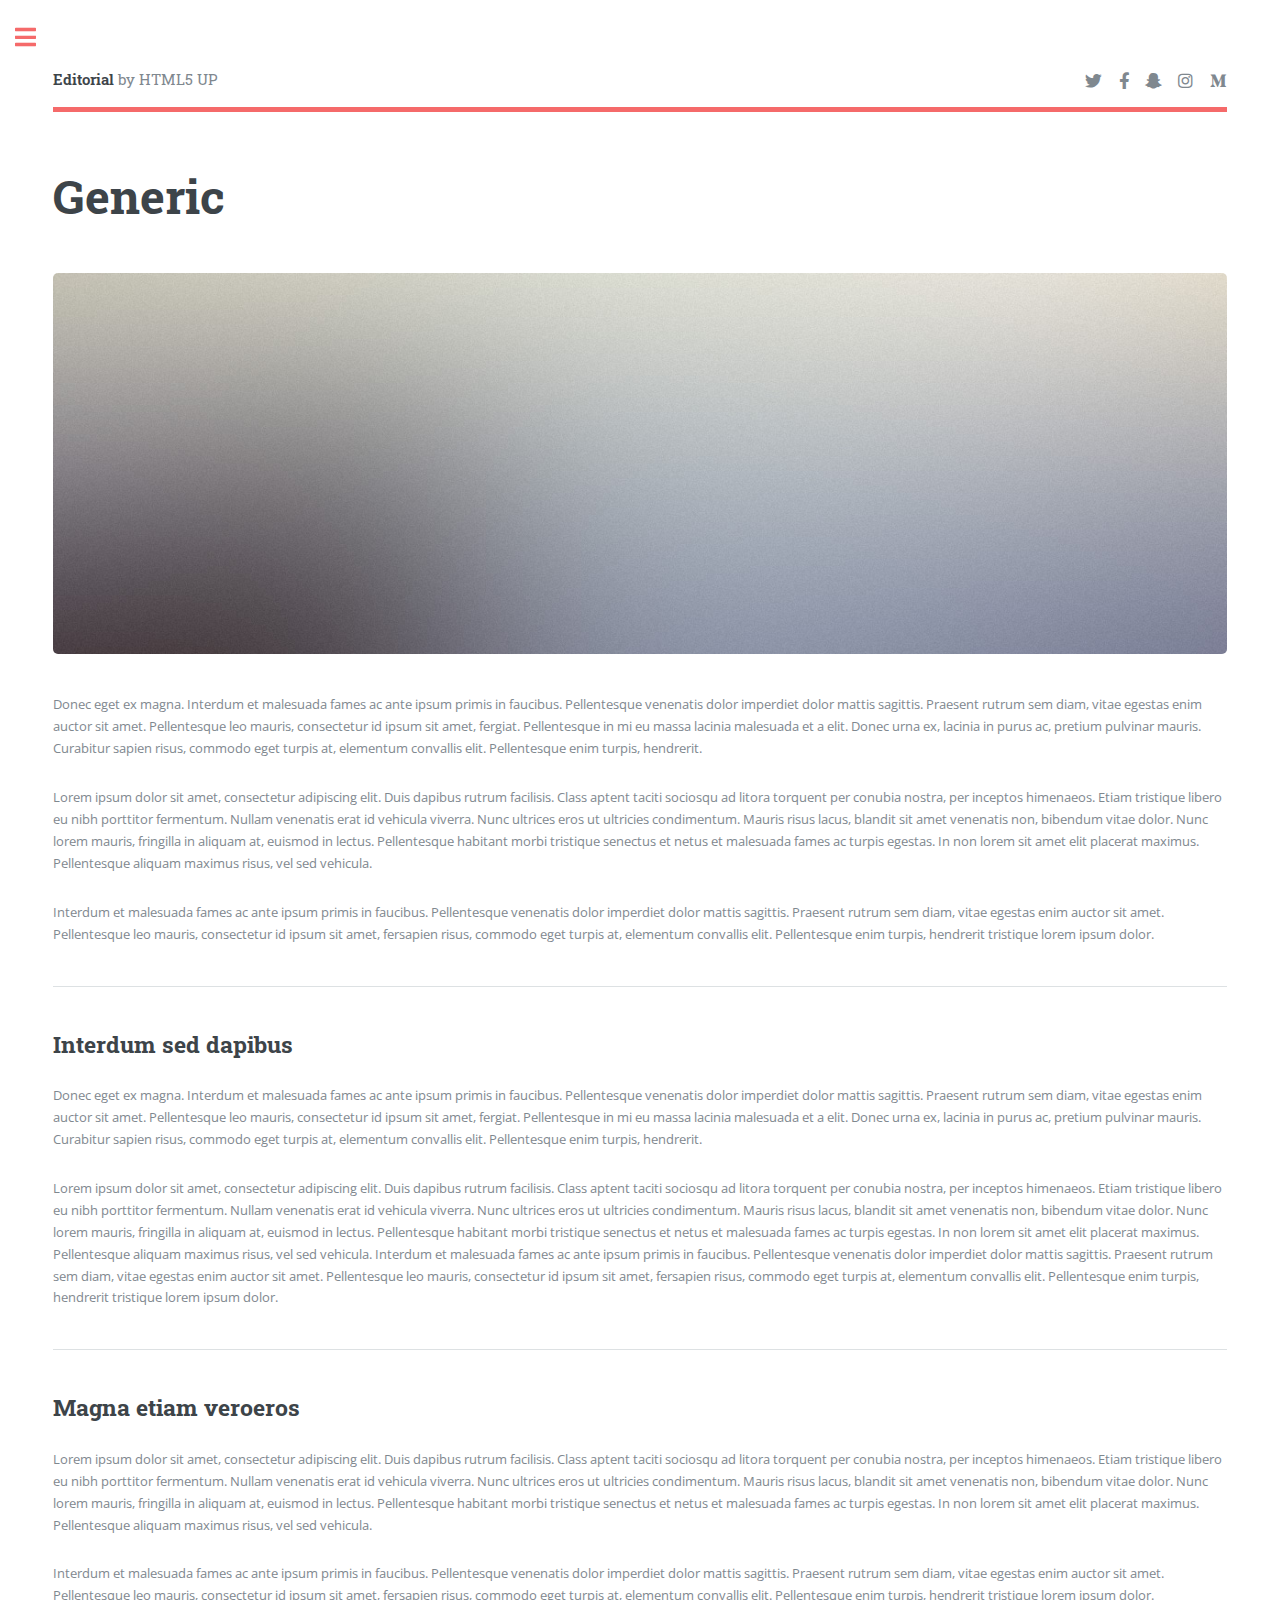
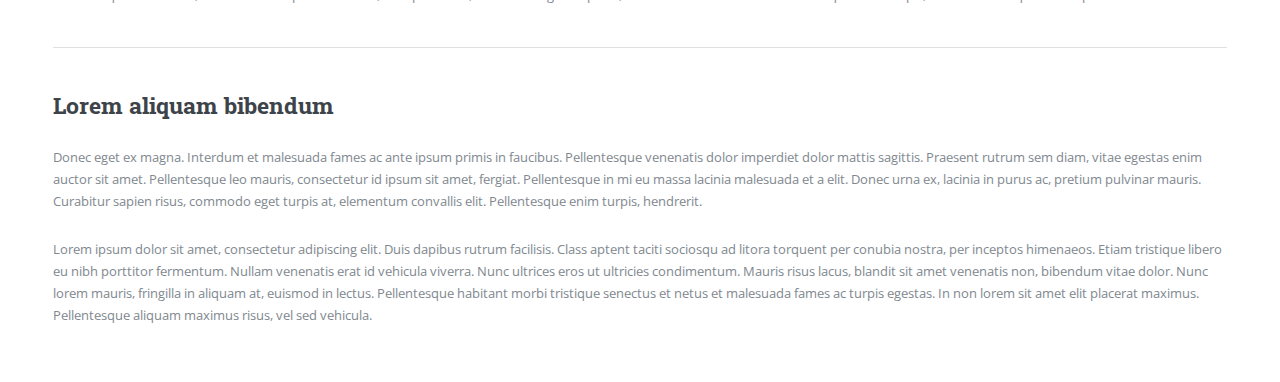
==== generic.html @ b8030d8f "Added template" ====
<!DOCTYPE HTML>
<!--
	Editorial by HTML5 UP
	html5up.net | @ajlkn
	Free for personal and commercial use under the CCA 3.0 license (html5up.net/license)
-->
<html>
	<head>
		<title>Generic - Editorial by HTML5 UP</title>
		<meta charset="utf-8" />
		<meta name="viewport" content="width=device-width, initial-scale=1, user-scalable=no" />
		<link rel="stylesheet" href="assets/css/main.css" />
	</head>
	<body class="is-preload">

		<!-- Wrapper -->
			<div id="wrapper">

				<!-- Main -->
					<div id="main">
						<div class="inner">

							<!-- Header -->
								<header id="header">
									<a href="index.html" class="logo"><strong>Editorial</strong> by HTML5 UP</a>
									<ul class="icons">
										<li><a href="#" class="icon brands fa-twitter"><span class="label">Twitter</span></a></li>
										<li><a href="#" class="icon brands fa-facebook-f"><span class="label">Facebook</span></a></li>
										<li><a href="#" class="icon brands fa-snapchat-ghost"><span class="label">Snapchat</span></a></li>
										<li><a href="#" class="icon brands fa-instagram"><span class="label">Instagram</span></a></li>
										<li><a href="#" class="icon brands fa-medium-m"><span class="label">Medium</span></a></li>
									</ul>
								</header>

							<!-- Content -->
								<section>
									<header class="main">
										<h1>Generic</h1>
									</header>

									<span class="image main"><img src="images/pic11.jpg" alt="" /></span>

									<p>Donec eget ex magna. Interdum et malesuada fames ac ante ipsum primis in faucibus. Pellentesque venenatis dolor imperdiet dolor mattis sagittis. Praesent rutrum sem diam, vitae egestas enim auctor sit amet. Pellentesque leo mauris, consectetur id ipsum sit amet, fergiat. Pellentesque in mi eu massa lacinia malesuada et a elit. Donec urna ex, lacinia in purus ac, pretium pulvinar mauris. Curabitur sapien risus, commodo eget turpis at, elementum convallis elit. Pellentesque enim turpis, hendrerit.</p>
									<p>Lorem ipsum dolor sit amet, consectetur adipiscing elit. Duis dapibus rutrum facilisis. Class aptent taciti sociosqu ad litora torquent per conubia nostra, per inceptos himenaeos. Etiam tristique libero eu nibh porttitor fermentum. Nullam venenatis erat id vehicula viverra. Nunc ultrices eros ut ultricies condimentum. Mauris risus lacus, blandit sit amet venenatis non, bibendum vitae dolor. Nunc lorem mauris, fringilla in aliquam at, euismod in lectus. Pellentesque habitant morbi tristique senectus et netus et malesuada fames ac turpis egestas. In non lorem sit amet elit placerat maximus. Pellentesque aliquam maximus risus, vel sed vehicula.</p>
									<p>Interdum et malesuada fames ac ante ipsum primis in faucibus. Pellentesque venenatis dolor imperdiet dolor mattis sagittis. Praesent rutrum sem diam, vitae egestas enim auctor sit amet. Pellentesque leo mauris, consectetur id ipsum sit amet, fersapien risus, commodo eget turpis at, elementum convallis elit. Pellentesque enim turpis, hendrerit tristique lorem ipsum dolor.</p>

									<hr class="major" />

									<h2>Interdum sed dapibus</h2>
									<p>Donec eget ex magna. Interdum et malesuada fames ac ante ipsum primis in faucibus. Pellentesque venenatis dolor imperdiet dolor mattis sagittis. Praesent rutrum sem diam, vitae egestas enim auctor sit amet. Pellentesque leo mauris, consectetur id ipsum sit amet, fergiat. Pellentesque in mi eu massa lacinia malesuada et a elit. Donec urna ex, lacinia in purus ac, pretium pulvinar mauris. Curabitur sapien risus, commodo eget turpis at, elementum convallis elit. Pellentesque enim turpis, hendrerit.</p>
									<p>Lorem ipsum dolor sit amet, consectetur adipiscing elit. Duis dapibus rutrum facilisis. Class aptent taciti sociosqu ad litora torquent per conubia nostra, per inceptos himenaeos. Etiam tristique libero eu nibh porttitor fermentum. Nullam venenatis erat id vehicula viverra. Nunc ultrices eros ut ultricies condimentum. Mauris risus lacus, blandit sit amet venenatis non, bibendum vitae dolor. Nunc lorem mauris, fringilla in aliquam at, euismod in lectus. Pellentesque habitant morbi tristique senectus et netus et malesuada fames ac turpis egestas. In non lorem sit amet elit placerat maximus. Pellentesque aliquam maximus risus, vel sed vehicula. Interdum et malesuada fames ac ante ipsum primis in faucibus. Pellentesque venenatis dolor imperdiet dolor mattis sagittis. Praesent rutrum sem diam, vitae egestas enim auctor sit amet. Pellentesque leo mauris, consectetur id ipsum sit amet, fersapien risus, commodo eget turpis at, elementum convallis elit. Pellentesque enim turpis, hendrerit tristique lorem ipsum dolor.</p>

									<hr class="major" />

									<h2>Magna etiam veroeros</h2>
									<p>Lorem ipsum dolor sit amet, consectetur adipiscing elit. Duis dapibus rutrum facilisis. Class aptent taciti sociosqu ad litora torquent per conubia nostra, per inceptos himenaeos. Etiam tristique libero eu nibh porttitor fermentum. Nullam venenatis erat id vehicula viverra. Nunc ultrices eros ut ultricies condimentum. Mauris risus lacus, blandit sit amet venenatis non, bibendum vitae dolor. Nunc lorem mauris, fringilla in aliquam at, euismod in lectus. Pellentesque habitant morbi tristique senectus et netus et malesuada fames ac turpis egestas. In non lorem sit amet elit placerat maximus. Pellentesque aliquam maximus risus, vel sed vehicula.</p>
									<p>Interdum et malesuada fames ac ante ipsum primis in faucibus. Pellentesque venenatis dolor imperdiet dolor mattis sagittis. Praesent rutrum sem diam, vitae egestas enim auctor sit amet. Pellentesque leo mauris, consectetur id ipsum sit amet, fersapien risus, commodo eget turpis at, elementum convallis elit. Pellentesque enim turpis, hendrerit tristique lorem ipsum dolor.</p>

									<hr class="major" />

									<h2>Lorem aliquam bibendum</h2>
									<p>Donec eget ex magna. Interdum et malesuada fames ac ante ipsum primis in faucibus. Pellentesque venenatis dolor imperdiet dolor mattis sagittis. Praesent rutrum sem diam, vitae egestas enim auctor sit amet. Pellentesque leo mauris, consectetur id ipsum sit amet, fergiat. Pellentesque in mi eu massa lacinia malesuada et a elit. Donec urna ex, lacinia in purus ac, pretium pulvinar mauris. Curabitur sapien risus, commodo eget turpis at, elementum convallis elit. Pellentesque enim turpis, hendrerit.</p>
									<p>Lorem ipsum dolor sit amet, consectetur adipiscing elit. Duis dapibus rutrum facilisis. Class aptent taciti sociosqu ad litora torquent per conubia nostra, per inceptos himenaeos. Etiam tristique libero eu nibh porttitor fermentum. Nullam venenatis erat id vehicula viverra. Nunc ultrices eros ut ultricies condimentum. Mauris risus lacus, blandit sit amet venenatis non, bibendum vitae dolor. Nunc lorem mauris, fringilla in aliquam at, euismod in lectus. Pellentesque habitant morbi tristique senectus et netus et malesuada fames ac turpis egestas. In non lorem sit amet elit placerat maximus. Pellentesque aliquam maximus risus, vel sed vehicula.</p>

								</section>

						</div>
					</div>

				<!-- Sidebar -->
					<div id="sidebar">
						<div class="inner">

							<!-- Search -->
								<section id="search" class="alt">
									<form method="post" action="#">
										<input type="text" name="query" id="query" placeholder="Search" />
									</form>
								</section>

							<!-- Menu -->
								<nav id="menu">
									<header class="major">
										<h2>Menu</h2>
									</header>
									<ul>
										<li><a href="index.html">Homepage</a></li>
										<li><a href="generic.html">Generic</a></li>
										<li><a href="elements.html">Elements</a></li>
										<li>
											<span class="opener">Submenu</span>
											<ul>
												<li><a href="#">Lorem Dolor</a></li>
												<li><a href="#">Ipsum Adipiscing</a></li>
												<li><a href="#">Tempus Magna</a></li>
												<li><a href="#">Feugiat Veroeros</a></li>
											</ul>
										</li>
										<li><a href="#">Etiam Dolore</a></li>
										<li><a href="#">Adipiscing</a></li>
										<li>
											<span class="opener">Another Submenu</span>
											<ul>
												<li><a href="#">Lorem Dolor</a></li>
												<li><a href="#">Ipsum Adipiscing</a></li>
												<li><a href="#">Tempus Magna</a></li>
												<li><a href="#">Feugiat Veroeros</a></li>
											</ul>
										</li>
										<li><a href="#">Maximus Erat</a></li>
										<li><a href="#">Sapien Mauris</a></li>
										<li><a href="#">Amet Lacinia</a></li>
									</ul>
								</nav>

							<!-- Section -->
								<section>
									<header class="major">
										<h2>Ante interdum</h2>
									</header>
									<div class="mini-posts">
										<article>
											<a href="#" class="image"><img src="images/pic07.jpg" alt="" /></a>
											<p>Aenean ornare velit lacus, ac varius enim lorem ullamcorper dolore aliquam.</p>
										</article>
										<article>
											<a href="#" class="image"><img src="images/pic08.jpg" alt="" /></a>
											<p>Aenean ornare velit lacus, ac varius enim lorem ullamcorper dolore aliquam.</p>
										</article>
										<article>
											<a href="#" class="image"><img src="images/pic09.jpg" alt="" /></a>
											<p>Aenean ornare velit lacus, ac varius enim lorem ullamcorper dolore aliquam.</p>
										</article>
									</div>
									<ul class="actions">
										<li><a href="#" class="button">More</a></li>
									</ul>
								</section>

							<!-- Section -->
								<section>
									<header class="major">
										<h2>Get in touch</h2>
									</header>
									<p>Sed varius enim lorem ullamcorper dolore aliquam aenean ornare velit lacus, ac varius enim lorem ullamcorper dolore. Proin sed aliquam facilisis ante interdum. Sed nulla amet lorem feugiat tempus aliquam.</p>
									<ul class="contact">
										<li class="icon solid fa-envelope"><a href="#">information@untitled.tld</a></li>
										<li class="icon solid fa-phone">(000) 000-0000</li>
										<li class="icon solid fa-home">1234 Somewhere Road #8254<br />
										Nashville, TN 00000-0000</li>
									</ul>
								</section>

							<!-- Footer -->
								<footer id="footer">
									<p class="copyright">&copy; Untitled. All rights reserved. Demo Images: <a href="https://unsplash.com">Unsplash</a>. Design: <a href="https://html5up.net">HTML5 UP</a>.</p>
								</footer>

						</div>
					</div>

			</div>

		<!-- Scripts -->
			<script src="assets/js/jquery.min.js"></script>
			<script src="assets/js/browser.min.js"></script>
			<script src="assets/js/breakpoints.min.js"></script>
			<script src="assets/js/util.js"></script>
			<script src="assets/js/main.js"></script>

	</body>
</html>
---- assets/css/main.css ----
@import url(fontawesome-all.min.css);
@import url("https://fonts.googleapis.com/css?family=Open+Sans:400,600,400italic,600italic|Roboto+Slab:400,700");
/*
	Editorial by HTML5 UP
	html5up.net | @ajlkn
	Free for personal and commercial use under the CCA 3.0 license (html5up.net/license)
*/
html, body, div, span, applet, object,
iframe, h1, h2, h3, h4, h5, h6, p, blockquote,
pre, a, abbr, acronym, address, big, cite,
code, del, dfn, em, img, ins, kbd, q, s, samp,
small, strike, strong, sub, sup, tt, var, b,
u, i, center, dl, dt, dd, ol, ul, li, fieldset,
form, label, legend, table, caption, tbody,
tfoot, thead, tr, th, td, article, aside,
canvas, details, embed, figure, figcaption,
footer, header, hgroup, menu, nav, output, ruby,
section, summary, time, mark, audio, video {
  margin: 0;
  padding: 0;
  border: 0;
  font-size: 100%;
  font: inherit;
  vertical-align: baseline; }

article, aside, details, figcaption, figure,
footer, header, hgroup, menu, nav, section {
  display: block; }

body {
  line-height: 1; }

ol, ul {
  list-style: none; }

blockquote, q {
  quotes: none; }
  blockquote:before, blockquote:after, q:before, q:after {
    content: '';
    content: none; }

table {
  border-collapse: collapse;
  border-spacing: 0; }

body {
  -webkit-text-size-adjust: none; }

mark {
  background-color: transparent;
  color: inherit; }

input::-moz-focus-inner {
  border: 0;
  padding: 0; }

input, select, textarea {
  -moz-appearance: none;
  -webkit-appearance: none;
  -ms-appearance: none;
  appearance: none; }

/* Basic */
@-ms-viewport {
  width: device-width; }

body {
  -ms-overflow-style: scrollbar; }

@media screen and (max-width: 480px) {
  html, body {
    min-width: 320px; } }

html {
  box-sizing: border-box; }

*, *:before, *:after {
  box-sizing: inherit; }

body {
  background: #ffffff; }
  body.is-preload *, body.is-preload *:before, body.is-preload *:after, body.is-resizing *, body.is-resizing *:before, body.is-resizing *:after {
    -moz-animation: none !important;
    -webkit-animation: none !important;
    -ms-animation: none !important;
    animation: none !important;
    -moz-transition: none !important;
    -webkit-transition: none !important;
    -ms-transition: none !important;
    transition: none !important; }

/* Type */
body, input, select, textarea {
  color: #7f888f;
  font-family: "Open Sans", sans-serif;
  font-size: 13pt;
  font-weight: 400;
  line-height: 1.65; }
  @media screen and (max-width: 1680px) {
    body, input, select, textarea {
      font-size: 11pt; } }
  @media screen and (max-width: 1280px) {
    body, input, select, textarea {
      font-size: 10pt; } }
  @media screen and (max-width: 360px) {
    body, input, select, textarea {
      font-size: 9pt; } }

a {
  -moz-transition: color 0.2s ease-in-out, border-bottom-color 0.2s ease-in-out;
  -webkit-transition: color 0.2s ease-in-out, border-bottom-color 0.2s ease-in-out;
  -ms-transition: color 0.2s ease-in-out, border-bottom-color 0.2s ease-in-out;
  transition: color 0.2s ease-in-out, border-bottom-color 0.2s ease-in-out;
  border-bottom: dotted 1px;
  color: #f56a6a;
  text-decoration: none; }
  a:hover {
    border-bottom-color: #f56a6a;
    color: #f56a6a !important; }
    a:hover strong {
      color: inherit; }

strong, b {
  color: #3d4449;
  font-weight: 600; }

em, i {
  font-style: italic; }

p {
  margin: 0 0 2em 0; }

h1, h2, h3, h4, h5, h6 {
  color: #3d4449;
  font-family: "Roboto Slab", serif;
  font-weight: 700;
  line-height: 1.5;
  margin: 0 0 1em 0; }
  h1 a, h2 a, h3 a, h4 a, h5 a, h6 a {
    color: inherit;
    text-decoration: none;
    border-bottom: 0; }

h1 {
  font-size: 4em;
  margin: 0 0 0.5em 0;
  line-height: 1.3; }

h2 {
  font-size: 1.75em; }

h3 {
  font-size: 1.25em; }

h4 {
  font-size: 1.1em; }

h5 {
  font-size: 0.9em; }

h6 {
  font-size: 0.7em; }

@media screen and (max-width: 1680px) {
  h1 {
    font-size: 3.5em; } }

@media screen and (max-width: 980px) {
  h1 {
    font-size: 3.25em; } }

@media screen and (max-width: 736px) {
  h1 {
    font-size: 2em;
    line-height: 1.4; }
  h2 {
    font-size: 1.5em; } }

sub {
  font-size: 0.8em;
  position: relative;
  top: 0.5em; }

sup {
  font-size: 0.8em;
  position: relative;
  top: -0.5em; }

blockquote {
  border-left: solid 3px rgba(210, 215, 217, 0.75);
  font-style: italic;
  margin: 0 0 2em 0;
  padding: 0.5em 0 0.5em 2em; }

code {
  background: rgba(230, 235, 237, 0.25);
  border-radius: 0.375em;
  border: solid 1px rgba(210, 215, 217, 0.75);
  font-family: "Courier New", monospace;
  font-size: 0.9em;
  margin: 0 0.25em;
  padding: 0.25em 0.65em; }

pre {
  -webkit-overflow-scrolling: touch;
  font-family: "Courier New", monospace;
  font-size: 0.9em;
  margin: 0 0 2em 0; }
  pre code {
    display: block;
    line-height: 1.75;
    padding: 1em 1.5em;
    overflow-x: auto; }

hr {
  border: 0;
  border-bottom: solid 1px rgba(210, 215, 217, 0.75);
  margin: 2em 0; }
  hr.major {
    margin: 3em 0; }

.align-left {
  text-align: left; }

.align-center {
  text-align: center; }

.align-right {
  text-align: right; }

/* Row */
.row {
  display: flex;
  flex-wrap: wrap;
  box-sizing: border-box;
  align-items: stretch; }
  .row > * {
    box-sizing: border-box; }
  .row.gtr-uniform > * > :last-child {
    margin-bottom: 0; }
  .row.aln-left {
    justify-content: flex-start; }
  .row.aln-center {
    justify-content: center; }
  .row.aln-right {
    justify-content: flex-end; }
  .row.aln-top {
    align-items: flex-start; }
  .row.aln-middle {
    align-items: center; }
  .row.aln-bottom {
    align-items: flex-end; }
  .row > .imp {
    order: -1; }
  .row > .col-1 {
    width: 8.33333%; }
  .row > .off-1 {
    margin-left: 8.33333%; }
  .row > .col-2 {
    width: 16.66667%; }
  .row > .off-2 {
    margin-left: 16.66667%; }
  .row > .col-3 {
    width: 25%; }
  .row > .off-3 {
    margin-left: 25%; }
  .row > .col-4 {
    width: 33.33333%; }
  .row > .off-4 {
    margin-left: 33.33333%; }
  .row > .col-5 {
    width: 41.66667%; }
  .row > .off-5 {
    margin-left: 41.66667%; }
  .row > .col-6 {
    width: 50%; }
  .row > .off-6 {
    margin-left: 50%; }
  .row > .col-7 {
    width: 58.33333%; }
  .row > .off-7 {
    margin-left: 58.33333%; }
  .row > .col-8 {
    width: 66.66667%; }
  .row > .off-8 {
    margin-left: 66.66667%; }
  .row > .col-9 {
    width: 75%; }
  .row > .off-9 {
    margin-left: 75%; }
  .row > .col-10 {
    width: 83.33333%; }
  .row > .off-10 {
    margin-left: 83.33333%; }
  .row > .col-11 {
    width: 91.66667%; }
  .row > .off-11 {
    margin-left: 91.66667%; }
  .row > .col-12 {
    width: 100%; }
  .row > .off-12 {
    margin-left: 100%; }
  .row.gtr-0 {
    margin-top: 0;
    margin-left: 0em; }
    .row.gtr-0 > * {
      padding: 0 0 0 0em; }
    .row.gtr-0.gtr-uniform {
      margin-top: 0em; }
      .row.gtr-0.gtr-uniform > * {
        padding-top: 0em; }
  .row.gtr-25 {
    margin-top: 0;
    margin-left: -0.375em; }
    .row.gtr-25 > * {
      padding: 0 0 0 0.375em; }
    .row.gtr-25.gtr-uniform {
      margin-top: -0.375em; }
      .row.gtr-25.gtr-uniform > * {
        padding-top: 0.375em; }
  .row.gtr-50 {
    margin-top: 0;
    margin-left: -0.75em; }
    .row.gtr-50 > * {
      padding: 0 0 0 0.75em; }
    .row.gtr-50.gtr-uniform {
      margin-top: -0.75em; }
      .row.gtr-50.gtr-uniform > * {
        padding-top: 0.75em; }
  .row {
    margin-top: 0;
    margin-left: -1.5em; }
    .row > * {
      padding: 0 0 0 1.5em; }
    .row.gtr-uniform {
      margin-top: -1.5em; }
      .row.gtr-uniform > * {
        padding-top: 1.5em; }
  .row.gtr-150 {
    margin-top: 0;
    margin-left: -2.25em; }
    .row.gtr-150 > * {
      padding: 0 0 0 2.25em; }
    .row.gtr-150.gtr-uniform {
      margin-top: -2.25em; }
      .row.gtr-150.gtr-uniform > * {
        padding-top: 2.25em; }
  .row.gtr-200 {
    margin-top: 0;
    margin-left: -3em; }
    .row.gtr-200 > * {
      padding: 0 0 0 3em; }
    .row.gtr-200.gtr-uniform {
      margin-top: -3em; }
      .row.gtr-200.gtr-uniform > * {
        padding-top: 3em; }
  @media screen and (max-width: 1680px) {
    .row {
      display: flex;
      flex-wrap: wrap;
      box-sizing: border-box;
      align-items: stretch; }
      .row > * {
        box-sizing: border-box; }
      .row.gtr-uniform > * > :last-child {
        margin-bottom: 0; }
      .row.aln-left {
        justify-content: flex-start; }
      .row.aln-center {
        justify-content: center; }
      .row.aln-right {
        justify-content: flex-end; }
      .row.aln-top {
        align-items: flex-start; }
      .row.aln-middle {
        align-items: center; }
      .row.aln-bottom {
        align-items: flex-end; }
      .row > .imp-xlarge {
        order: -1; }
      .row > .col-1-xlarge {
        width: 8.33333%; }
      .row > .off-1-xlarge {
        margin-left: 8.33333%; }
      .row > .col-2-xlarge {
        width: 16.66667%; }
      .row > .off-2-xlarge {
        margin-left: 16.66667%; }
      .row > .col-3-xlarge {
        width: 25%; }
      .row > .off-3-xlarge {
        margin-left: 25%; }
      .row > .col-4-xlarge {
        width: 33.33333%; }
      .row > .off-4-xlarge {
        margin-left: 33.33333%; }
      .row > .col-5-xlarge {
        width: 41.66667%; }
      .row > .off-5-xlarge {
        margin-left: 41.66667%; }
      .row > .col-6-xlarge {
        width: 50%; }
      .row > .off-6-xlarge {
        margin-left: 50%; }
      .row > .col-7-xlarge {
        width: 58.33333%; }
      .row > .off-7-xlarge {
        margin-left: 58.33333%; }
      .row > .col-8-xlarge {
        width: 66.66667%; }
      .row > .off-8-xlarge {
        margin-left: 66.66667%; }
      .row > .col-9-xlarge {
        width: 75%; }
      .row > .off-9-xlarge {
        margin-left: 75%; }
      .row > .col-10-xlarge {
        width: 83.33333%; }
      .row > .off-10-xlarge {
        margin-left: 83.33333%; }
      .row > .col-11-xlarge {
        width: 91.66667%; }
      .row > .off-11-xlarge {
        margin-left: 91.66667%; }
      .row > .col-12-xlarge {
        width: 100%; }
      .row > .off-12-xlarge {
        margin-left: 100%; }
      .row.gtr-0 {
        margin-top: 0;
        margin-left: 0em; }
        .row.gtr-0 > * {
          padding: 0 0 0 0em; }
        .row.gtr-0.gtr-uniform {
          margin-top: 0em; }
          .row.gtr-0.gtr-uniform > * {
            padding-top: 0em; }
      .row.gtr-25 {
        margin-top: 0;
        margin-left: -0.375em; }
        .row.gtr-25 > * {
          padding: 0 0 0 0.375em; }
        .row.gtr-25.gtr-uniform {
          margin-top: -0.375em; }
          .row.gtr-25.gtr-uniform > * {
            padding-top: 0.375em; }
      .row.gtr-50 {
        margin-top: 0;
        margin-left: -0.75em; }
        .row.gtr-50 > * {
          padding: 0 0 0 0.75em; }
        .row.gtr-50.gtr-uniform {
          margin-top: -0.75em; }
          .row.gtr-50.gtr-uniform > * {
            padding-top: 0.75em; }
      .row {
        margin-top: 0;
        margin-left: -1.5em; }
        .row > * {
          padding: 0 0 0 1.5em; }
        .row.gtr-uniform {
          margin-top: -1.5em; }
          .row.gtr-uniform > * {
            padding-top: 1.5em; }
      .row.gtr-150 {
        margin-top: 0;
        margin-left: -2.25em; }
        .row.gtr-150 > * {
          padding: 0 0 0 2.25em; }
        .row.gtr-150.gtr-uniform {
          margin-top: -2.25em; }
          .row.gtr-150.gtr-uniform > * {
            padding-top: 2.25em; }
      .row.gtr-200 {
        margin-top: 0;
        margin-left: -3em; }
        .row.gtr-200 > * {
          padding: 0 0 0 3em; }
        .row.gtr-200.gtr-uniform {
          margin-top: -3em; }
          .row.gtr-200.gtr-uniform > * {
            padding-top: 3em; } }
  @media screen and (max-width: 1280px) {
    .row {
      display: flex;
      flex-wrap: wrap;
      box-sizing: border-box;
      align-items: stretch; }
      .row > * {
        box-sizing: border-box; }
      .row.gtr-uniform > * > :last-child {
        margin-bottom: 0; }
      .row.aln-left {
        justify-content: flex-start; }
      .row.aln-center {
        justify-content: center; }
      .row.aln-right {
        justify-content: flex-end; }
      .row.aln-top {
        align-items: flex-start; }
      .row.aln-middle {
        align-items: center; }
      .row.aln-bottom {
        align-items: flex-end; }
      .row > .imp-large {
        order: -1; }
      .row > .col-1-large {
        width: 8.33333%; }
      .row > .off-1-large {
        margin-left: 8.33333%; }
      .row > .col-2-large {
        width: 16.66667%; }
      .row > .off-2-large {
        margin-left: 16.66667%; }
      .row > .col-3-large {
        width: 25%; }
      .row > .off-3-large {
        margin-left: 25%; }
      .row > .col-4-large {
        width: 33.33333%; }
      .row > .off-4-large {
        margin-left: 33.33333%; }
      .row > .col-5-large {
        width: 41.66667%; }
      .row > .off-5-large {
        margin-left: 41.66667%; }
      .row > .col-6-large {
        width: 50%; }
      .row > .off-6-large {
        margin-left: 50%; }
      .row > .col-7-large {
        width: 58.33333%; }
      .row > .off-7-large {
        margin-left: 58.33333%; }
      .row > .col-8-large {
        width: 66.66667%; }
      .row > .off-8-large {
        margin-left: 66.66667%; }
      .row > .col-9-large {
        width: 75%; }
      .row > .off-9-large {
        margin-left: 75%; }
      .row > .col-10-large {
        width: 83.33333%; }
      .row > .off-10-large {
        margin-left: 83.33333%; }
      .row > .col-11-large {
        width: 91.66667%; }
      .row > .off-11-large {
        margin-left: 91.66667%; }
      .row > .col-12-large {
        width: 100%; }
      .row > .off-12-large {
        margin-left: 100%; }
      .row.gtr-0 {
        margin-top: 0;
        margin-left: 0em; }
        .row.gtr-0 > * {
          padding: 0 0 0 0em; }
        .row.gtr-0.gtr-uniform {
          margin-top: 0em; }
          .row.gtr-0.gtr-uniform > * {
            padding-top: 0em; }
      .row.gtr-25 {
        margin-top: 0;
        margin-left: -0.375em; }
        .row.gtr-25 > * {
          padding: 0 0 0 0.375em; }
        .row.gtr-25.gtr-uniform {
          margin-top: -0.375em; }
          .row.gtr-25.gtr-uniform > * {
            padding-top: 0.375em; }
      .row.gtr-50 {
        margin-top: 0;
        margin-left: -0.75em; }
        .row.gtr-50 > * {
          padding: 0 0 0 0.75em; }
        .row.gtr-50.gtr-uniform {
          margin-top: -0.75em; }
          .row.gtr-50.gtr-uniform > * {
            padding-top: 0.75em; }
      .row {
        margin-top: 0;
        margin-left: -1.5em; }
        .row > * {
          padding: 0 0 0 1.5em; }
        .row.gtr-uniform {
          margin-top: -1.5em; }
          .row.gtr-uniform > * {
            padding-top: 1.5em; }
      .row.gtr-150 {
        margin-top: 0;
        margin-left: -2.25em; }
        .row.gtr-150 > * {
          padding: 0 0 0 2.25em; }
        .row.gtr-150.gtr-uniform {
          margin-top: -2.25em; }
          .row.gtr-150.gtr-uniform > * {
            padding-top: 2.25em; }
      .row.gtr-200 {
        margin-top: 0;
        margin-left: -3em; }
        .row.gtr-200 > * {
          padding: 0 0 0 3em; }
        .row.gtr-200.gtr-uniform {
          margin-top: -3em; }
          .row.gtr-200.gtr-uniform > * {
            padding-top: 3em; } }
  @media screen and (max-width: 980px) {
    .row {
      display: flex;
      flex-wrap: wrap;
      box-sizing: border-box;
      align-items: stretch; }
      .row > * {
        box-sizing: border-box; }
      .row.gtr-uniform > * > :last-child {
        margin-bottom: 0; }
      .row.aln-left {
        justify-content: flex-start; }
      .row.aln-center {
        justify-content: center; }
      .row.aln-right {
        justify-content: flex-end; }
      .row.aln-top {
        align-items: flex-start; }
      .row.aln-middle {
        align-items: center; }
      .row.aln-bottom {
        align-items: flex-end; }
      .row > .imp-medium {
        order: -1; }
      .row > .col-1-medium {
        width: 8.33333%; }
      .row > .off-1-medium {
        margin-left: 8.33333%; }
      .row > .col-2-medium {
        width: 16.66667%; }
      .row > .off-2-medium {
        margin-left: 16.66667%; }
      .row > .col-3-medium {
        width: 25%; }
      .row > .off-3-medium {
        margin-left: 25%; }
      .row > .col-4-medium {
        width: 33.33333%; }
      .row > .off-4-medium {
        margin-left: 33.33333%; }
      .row > .col-5-medium {
        width: 41.66667%; }
      .row > .off-5-medium {
        margin-left: 41.66667%; }
      .row > .col-6-medium {
        width: 50%; }
      .row > .off-6-medium {
        margin-left: 50%; }
      .row > .col-7-medium {
        width: 58.33333%; }
      .row > .off-7-medium {
        margin-left: 58.33333%; }
      .row > .col-8-medium {
        width: 66.66667%; }
      .row > .off-8-medium {
        margin-left: 66.66667%; }
      .row > .col-9-medium {
        width: 75%; }
      .row > .off-9-medium {
        margin-left: 75%; }
      .row > .col-10-medium {
        width: 83.33333%; }
      .row > .off-10-medium {
        margin-left: 83.33333%; }
      .row > .col-11-medium {
        width: 91.66667%; }
      .row > .off-11-medium {
        margin-left: 91.66667%; }
      .row > .col-12-medium {
        width: 100%; }
      .row > .off-12-medium {
        margin-left: 100%; }
      .row.gtr-0 {
        margin-top: 0;
        margin-left: 0em; }
        .row.gtr-0 > * {
          padding: 0 0 0 0em; }
        .row.gtr-0.gtr-uniform {
          margin-top: 0em; }
          .row.gtr-0.gtr-uniform > * {
            padding-top: 0em; }
      .row.gtr-25 {
        margin-top: 0;
        margin-left: -0.375em; }
        .row.gtr-25 > * {
          padding: 0 0 0 0.375em; }
        .row.gtr-25.gtr-uniform {
          margin-top: -0.375em; }
          .row.gtr-25.gtr-uniform > * {
            padding-top: 0.375em; }
      .row.gtr-50 {
        margin-top: 0;
        margin-left: -0.75em; }
        .row.gtr-50 > * {
          padding: 0 0 0 0.75em; }
        .row.gtr-50.gtr-uniform {
          margin-top: -0.75em; }
          .row.gtr-50.gtr-uniform > * {
            padding-top: 0.75em; }
      .row {
        margin-top: 0;
        margin-left: -1.5em; }
        .row > * {
          padding: 0 0 0 1.5em; }
        .row.gtr-uniform {
          margin-top: -1.5em; }
          .row.gtr-uniform > * {
            padding-top: 1.5em; }
      .row.gtr-150 {
        margin-top: 0;
        margin-left: -2.25em; }
        .row.gtr-150 > * {
          padding: 0 0 0 2.25em; }
        .row.gtr-150.gtr-uniform {
          margin-top: -2.25em; }
          .row.gtr-150.gtr-uniform > * {
            padding-top: 2.25em; }
      .row.gtr-200 {
        margin-top: 0;
        margin-left: -3em; }
        .row.gtr-200 > * {
          padding: 0 0 0 3em; }
        .row.gtr-200.gtr-uniform {
          margin-top: -3em; }
          .row.gtr-200.gtr-uniform > * {
            padding-top: 3em; } }
  @media screen and (max-width: 736px) {
    .row {
      display: flex;
      flex-wrap: wrap;
      box-sizing: border-box;
      align-items: stretch; }
      .row > * {
        box-sizing: border-box; }
      .row.gtr-uniform > * > :last-child {
        margin-bottom: 0; }
      .row.aln-left {
        justify-content: flex-start; }
      .row.aln-center {
        justify-content: center; }
      .row.aln-right {
        justify-content: flex-end; }
      .row.aln-top {
        align-items: flex-start; }
      .row.aln-middle {
        align-items: center; }
      .row.aln-bottom {
        align-items: flex-end; }
      .row > .imp-small {
        order: -1; }
      .row > .col-1-small {
        width: 8.33333%; }
      .row > .off-1-small {
        margin-left: 8.33333%; }
      .row > .col-2-small {
        width: 16.66667%; }
      .row > .off-2-small {
        margin-left: 16.66667%; }
      .row > .col-3-small {
        width: 25%; }
      .row > .off-3-small {
        margin-left: 25%; }
      .row > .col-4-small {
        width: 33.33333%; }
      .row > .off-4-small {
        margin-left: 33.33333%; }
      .row > .col-5-small {
        width: 41.66667%; }
      .row > .off-5-small {
        margin-left: 41.66667%; }
      .row > .col-6-small {
        width: 50%; }
      .row > .off-6-small {
        margin-left: 50%; }
      .row > .col-7-small {
        width: 58.33333%; }
      .row > .off-7-small {
        margin-left: 58.33333%; }
      .row > .col-8-small {
        width: 66.66667%; }
      .row > .off-8-small {
        margin-left: 66.66667%; }
      .row > .col-9-small {
        width: 75%; }
      .row > .off-9-small {
        margin-left: 75%; }
      .row > .col-10-small {
        width: 83.33333%; }
      .row > .off-10-small {
        margin-left: 83.33333%; }
      .row > .col-11-small {
        width: 91.66667%; }
      .row > .off-11-small {
        margin-left: 91.66667%; }
      .row > .col-12-small {
        width: 100%; }
      .row > .off-12-small {
        margin-left: 100%; }
      .row.gtr-0 {
        margin-top: 0;
        margin-left: 0em; }
        .row.gtr-0 > * {
          padding: 0 0 0 0em; }
        .row.gtr-0.gtr-uniform {
          margin-top: 0em; }
          .row.gtr-0.gtr-uniform > * {
            padding-top: 0em; }
      .row.gtr-25 {
        margin-top: 0;
        margin-left: -0.375em; }
        .row.gtr-25 > * {
          padding: 0 0 0 0.375em; }
        .row.gtr-25.gtr-uniform {
          margin-top: -0.375em; }
          .row.gtr-25.gtr-uniform > * {
            padding-top: 0.375em; }
      .row.gtr-50 {
        margin-top: 0;
        margin-left: -0.75em; }
        .row.gtr-50 > * {
          padding: 0 0 0 0.75em; }
        .row.gtr-50.gtr-uniform {
          margin-top: -0.75em; }
          .row.gtr-50.gtr-uniform > * {
            padding-top: 0.75em; }
      .row {
        margin-top: 0;
        margin-left: -1.5em; }
        .row > * {
          padding: 0 0 0 1.5em; }
        .row.gtr-uniform {
          margin-top: -1.5em; }
          .row.gtr-uniform > * {
            padding-top: 1.5em; }
      .row.gtr-150 {
        margin-top: 0;
        margin-left: -2.25em; }
        .row.gtr-150 > * {
          padding: 0 0 0 2.25em; }
        .row.gtr-150.gtr-uniform {
          margin-top: -2.25em; }
          .row.gtr-150.gtr-uniform > * {
            padding-top: 2.25em; }
      .row.gtr-200 {
        margin-top: 0;
        margin-left: -3em; }
        .row.gtr-200 > * {
          padding: 0 0 0 3em; }
        .row.gtr-200.gtr-uniform {
          margin-top: -3em; }
          .row.gtr-200.gtr-uniform > * {
            padding-top: 3em; } }
  @media screen and (max-width: 480px) {
    .row {
      display: flex;
      flex-wrap: wrap;
      box-sizing: border-box;
      align-items: stretch; }
      .row > * {
        box-sizing: border-box; }
      .row.gtr-uniform > * > :last-child {
        margin-bottom: 0; }
      .row.aln-left {
        justify-content: flex-start; }
      .row.aln-center {
        justify-content: center; }
      .row.aln-right {
        justify-content: flex-end; }
      .row.aln-top {
        align-items: flex-start; }
      .row.aln-middle {
        align-items: center; }
      .row.aln-bottom {
        align-items: flex-end; }
      .row > .imp-xsmall {
        order: -1; }
      .row > .col-1-xsmall {
        width: 8.33333%; }
      .row > .off-1-xsmall {
        margin-left: 8.33333%; }
      .row > .col-2-xsmall {
        width: 16.66667%; }
      .row > .off-2-xsmall {
        margin-left: 16.66667%; }
      .row > .col-3-xsmall {
        width: 25%; }
      .row > .off-3-xsmall {
        margin-left: 25%; }
      .row > .col-4-xsmall {
        width: 33.33333%; }
      .row > .off-4-xsmall {
        margin-left: 33.33333%; }
      .row > .col-5-xsmall {
        width: 41.66667%; }
      .row > .off-5-xsmall {
        margin-left: 41.66667%; }
      .row > .col-6-xsmall {
        width: 50%; }
      .row > .off-6-xsmall {
        margin-left: 50%; }
      .row > .col-7-xsmall {
        width: 58.33333%; }
      .row > .off-7-xsmall {
        margin-left: 58.33333%; }
      .row > .col-8-xsmall {
        width: 66.66667%; }
      .row > .off-8-xsmall {
        margin-left: 66.66667%; }
      .row > .col-9-xsmall {
        width: 75%; }
      .row > .off-9-xsmall {
        margin-left: 75%; }
      .row > .col-10-xsmall {
        width: 83.33333%; }
      .row > .off-10-xsmall {
        margin-left: 83.33333%; }
      .row > .col-11-xsmall {
        width: 91.66667%; }
      .row > .off-11-xsmall {
        margin-left: 91.66667%; }
      .row > .col-12-xsmall {
        width: 100%; }
      .row > .off-12-xsmall {
        margin-left: 100%; }
      .row.gtr-0 {
        margin-top: 0;
        margin-left: 0em; }
        .row.gtr-0 > * {
          padding: 0 0 0 0em; }
        .row.gtr-0.gtr-uniform {
          margin-top: 0em; }
          .row.gtr-0.gtr-uniform > * {
            padding-top: 0em; }
      .row.gtr-25 {
        margin-top: 0;
        margin-left: -0.375em; }
        .row.gtr-25 > * {
          padding: 0 0 0 0.375em; }
        .row.gtr-25.gtr-uniform {
          margin-top: -0.375em; }
          .row.gtr-25.gtr-uniform > * {
            padding-top: 0.375em; }
      .row.gtr-50 {
        margin-top: 0;
        margin-left: -0.75em; }
        .row.gtr-50 > * {
          padding: 0 0 0 0.75em; }
        .row.gtr-50.gtr-uniform {
          margin-top: -0.75em; }
          .row.gtr-50.gtr-uniform > * {
            padding-top: 0.75em; }
      .row {
        margin-top: 0;
        margin-left: -1.5em; }
        .row > * {
          padding: 0 0 0 1.5em; }
        .row.gtr-uniform {
          margin-top: -1.5em; }
          .row.gtr-uniform > * {
            padding-top: 1.5em; }
      .row.gtr-150 {
        margin-top: 0;
        margin-left: -2.25em; }
        .row.gtr-150 > * {
          padding: 0 0 0 2.25em; }
        .row.gtr-150.gtr-uniform {
          margin-top: -2.25em; }
          .row.gtr-150.gtr-uniform > * {
            padding-top: 2.25em; }
      .row.gtr-200 {
        margin-top: 0;
        margin-left: -3em; }
        .row.gtr-200 > * {
          padding: 0 0 0 3em; }
        .row.gtr-200.gtr-uniform {
          margin-top: -3em; }
          .row.gtr-200.gtr-uniform > * {
            padding-top: 3em; } }

/* Section/Article */
section.special, article.special {
  text-align: center; }

header p {
  font-family: "Roboto Slab", serif;
  font-size: 1em;
  font-weight: 400;
  letter-spacing: 0.075em;
  margin-top: -0.5em;
  text-transform: uppercase; }

header.major > :last-child {
  border-bottom: solid 3px #f56a6a;
  display: inline-block;
  margin: 0 0 2em 0;
  padding: 0 0.75em 0.5em 0; }

header.main > :last-child {
  margin: 0 0 1em 0; }

/* Form */
form {
  margin: 0 0 2em 0; }

label {
  color: #3d4449;
  display: block;
  font-size: 0.9em;
  font-weight: 600;
  margin: 0 0 1em 0; }

input[type="text"],
input[type="password"],
input[type="email"],
input[type="tel"],
input[type="search"],
input[type="url"],
select,
textarea {
  -moz-appearance: none;
  -webkit-appearance: none;
  -ms-appearance: none;
  appearance: none;
  background: #ffffff;
  border-radius: 0.375em;
  border: none;
  border: solid 1px rgba(210, 215, 217, 0.75);
  color: inherit;
  display: block;
  outline: 0;
  padding: 0 1em;
  text-decoration: none;
  width: 100%; }
  input[type="text"]:invalid,
  input[type="password"]:invalid,
  input[type="email"]:invalid,
  input[type="tel"]:invalid,
  input[type="search"]:invalid,
  input[type="url"]:invalid,
  select:invalid,
  textarea:invalid {
    box-shadow: none; }
  input[type="text"]:focus,
  input[type="password"]:focus,
  input[type="email"]:focus,
  input[type="tel"]:focus,
  input[type="search"]:focus,
  input[type="url"]:focus,
  select:focus,
  textarea:focus {
    border-color: #f56a6a;
    box-shadow: 0 0 0 1px #f56a6a; }

select {
  background-image: url("data:image/svg+xml;charset=utf8,%3Csvg xmlns='http://www.w3.org/2000/svg' width='40' height='40' preserveAspectRatio='none' viewBox='0 0 40 40'%3E%3Cpath d='M9.4,12.3l10.4,10.4l10.4-10.4c0.2-0.2,0.5-0.4,0.9-0.4c0.3,0,0.6,0.1,0.9,0.4l3.3,3.3c0.2,0.2,0.4,0.5,0.4,0.9 c0,0.4-0.1,0.6-0.4,0.9L20.7,31.9c-0.2,0.2-0.5,0.4-0.9,0.4c-0.3,0-0.6-0.1-0.9-0.4L4.3,17.3c-0.2-0.2-0.4-0.5-0.4-0.9 c0-0.4,0.1-0.6,0.4-0.9l3.3-3.3c0.2-0.2,0.5-0.4,0.9-0.4S9.1,12.1,9.4,12.3z' fill='rgba(210, 215, 217, 0.75)' /%3E%3C/svg%3E");
  background-size: 1.25em;
  background-repeat: no-repeat;
  background-position: calc(100% - 1em) center;
  height: 2.75em;
  padding-right: 2.75em;
  text-overflow: ellipsis; }
  select option {
    color: #3d4449;
    background: #ffffff; }
  select:focus::-ms-value {
    background-color: transparent; }
  select::-ms-expand {
    display: none; }

input[type="text"],
input[type="password"],
input[type="email"],
input[type="tel"],
input[type="search"],
input[type="url"],
select {
  height: 2.75em; }

textarea {
  padding: 0.75em 1em; }

input[type="checkbox"],
input[type="radio"] {
  -moz-appearance: none;
  -webkit-appearance: none;
  -ms-appearance: none;
  appearance: none;
  display: block;
  float: left;
  margin-right: -2em;
  opacity: 0;
  width: 1em;
  z-index: -1; }
  input[type="checkbox"] + label,
  input[type="radio"] + label {
    text-decoration: none;
    color: #7f888f;
    cursor: pointer;
    display: inline-block;
    font-size: 1em;
    font-weight: 400;
    padding-left: 2.4em;
    padding-right: 0.75em;
    position: relative; }
    input[type="checkbox"] + label:before,
    input[type="radio"] + label:before {
      -moz-osx-font-smoothing: grayscale;
      -webkit-font-smoothing: antialiased;
      display: inline-block;
      font-style: normal;
      font-variant: normal;
      text-rendering: auto;
      line-height: 1;
      text-transform: none !important;
      font-family: 'Font Awesome 5 Free';
      font-weight: 900; }
    input[type="checkbox"] + label:before,
    input[type="radio"] + label:before {
      background: #ffffff;
      border-radius: 0.375em;
      border: solid 1px rgba(210, 215, 217, 0.75);
      content: '';
      display: inline-block;
      font-size: 0.8em;
      height: 2.0625em;
      left: 0;
      line-height: 2.0625em;
      position: absolute;
      text-align: center;
      top: 0;
      width: 2.0625em; }
  input[type="checkbox"]:checked + label:before,
  input[type="radio"]:checked + label:before {
    background: #3d4449;
    border-color: #3d4449;
    color: #ffffff;
    content: '\f00c'; }
  input[type="checkbox"]:focus + label:before,
  input[type="radio"]:focus + label:before {
    border-color: #f56a6a;
    box-shadow: 0 0 0 1px #f56a6a; }

input[type="checkbox"] + label:before {
  border-radius: 0.375em; }

input[type="radio"] + label:before {
  border-radius: 100%; }

::-webkit-input-placeholder {
  color: #9fa3a6 !important;
  opacity: 1.0; }

:-moz-placeholder {
  color: #9fa3a6 !important;
  opacity: 1.0; }

::-moz-placeholder {
  color: #9fa3a6 !important;
  opacity: 1.0; }

:-ms-input-placeholder {
  color: #9fa3a6 !important;
  opacity: 1.0; }

/* Box */
.box {
  border-radius: 0.375em;
  border: solid 1px rgba(210, 215, 217, 0.75);
  margin-bottom: 2em;
  padding: 1.5em; }
  .box > :last-child,
  .box > :last-child > :last-child,
  .box > :last-child > :last-child > :last-child {
    margin-bottom: 0; }
  .box.alt {
    border: 0;
    border-radius: 0;
    padding: 0; }

/* Icon */
.icon {
  text-decoration: none;
  border-bottom: none;
  position: relative; }
  .icon:before {
    -moz-osx-font-smoothing: grayscale;
    -webkit-font-smoothing: antialiased;
    display: inline-block;
    font-style: normal;
    font-variant: normal;
    text-rendering: auto;
    line-height: 1;
    text-transform: none !important;
    font-family: 'Font Awesome 5 Free';
    font-weight: 400; }
  .icon > .label {
    display: none; }
  .icon:before {
    line-height: inherit; }
  .icon.solid:before {
    font-weight: 900; }
  .icon.brands:before {
    font-family: 'Font Awesome 5 Brands'; }

/* Image */
.image {
  border-radius: 0.375em;
  border: 0;
  display: inline-block;
  position: relative; }
  .image img {
    border-radius: 0.375em;
    display: block; }
  .image.left, .image.right {
    max-width: 40%; }
    .image.left img, .image.right img {
      width: 100%; }
  .image.left {
    float: left;
    padding: 0 1.5em 1em 0;
    top: 0.25em; }
  .image.right {
    float: right;
    padding: 0 0 1em 1.5em;
    top: 0.25em; }
  .image.fit {
    display: block;
    margin: 0 0 2em 0;
    width: 100%; }
    .image.fit img {
      width: 100%; }
  .image.main {
    display: block;
    margin: 0 0 3em 0;
    width: 100%; }
    .image.main img {
      width: 100%; }

a.image {
  overflow: hidden; }
  a.image img {
    -moz-transition: -moz-transform 0.2s ease;
    -webkit-transition: -webkit-transform 0.2s ease;
    -ms-transition: -ms-transform 0.2s ease;
    transition: transform 0.2s ease; }
  a.image:hover img {
    -moz-transform: scale(1.075);
    -webkit-transform: scale(1.075);
    -ms-transform: scale(1.075);
    transform: scale(1.075); }

/* List */
ol {
  list-style: decimal;
  margin: 0 0 2em 0;
  padding-left: 1.25em; }
  ol li {
    padding-left: 0.25em; }

ul {
  list-style: disc;
  margin: 0 0 2em 0;
  padding-left: 1em; }
  ul li {
    padding-left: 0.5em; }
  ul.alt {
    list-style: none;
    padding-left: 0; }
    ul.alt li {
      border-top: solid 1px rgba(210, 215, 217, 0.75);
      padding: 0.5em 0; }
      ul.alt li:first-child {
        border-top: 0;
        padding-top: 0; }

dl {
  margin: 0 0 2em 0; }
  dl dt {
    display: block;
    font-weight: 600;
    margin: 0 0 1em 0; }
  dl dd {
    margin-left: 2em; }

/* Actions */
ul.actions {
  display: -moz-flex;
  display: -webkit-flex;
  display: -ms-flex;
  display: flex;
  cursor: default;
  list-style: none;
  margin-left: -1em;
  padding-left: 0; }
  ul.actions li {
    padding: 0 0 0 1em;
    vertical-align: middle; }
  ul.actions.special {
    -moz-justify-content: center;
    -webkit-justify-content: center;
    -ms-justify-content: center;
    justify-content: center;
    width: 100%;
    margin-left: 0; }
    ul.actions.special li:first-child {
      padding-left: 0; }
  ul.actions.stacked {
    -moz-flex-direction: column;
    -webkit-flex-direction: column;
    -ms-flex-direction: column;
    flex-direction: column;
    margin-left: 0; }
    ul.actions.stacked li {
      padding: 1.3em 0 0 0; }
      ul.actions.stacked li:first-child {
        padding-top: 0; }
  ul.actions.fit {
    width: calc(100% + 1em); }
    ul.actions.fit li {
      -moz-flex-grow: 1;
      -webkit-flex-grow: 1;
      -ms-flex-grow: 1;
      flex-grow: 1;
      -moz-flex-shrink: 1;
      -webkit-flex-shrink: 1;
      -ms-flex-shrink: 1;
      flex-shrink: 1;
      width: 100%; }
      ul.actions.fit li > * {
        width: 100%; }
    ul.actions.fit.stacked {
      width: 100%; }

/* Icons */
ul.icons {
  cursor: default;
  list-style: none;
  padding-left: 0; }
  ul.icons li {
    display: inline-block;
    padding: 0 1em 0 0; }
    ul.icons li:last-child {
      padding-right: 0; }
    ul.icons li .icon {
      color: inherit; }
      ul.icons li .icon:before {
        font-size: 1.25em; }

/* Contact */
ul.contact {
  list-style: none;
  padding: 0; }
  ul.contact li {
    text-decoration: none;
    border-top: solid 1px rgba(210, 215, 217, 0.75);
    margin: 1.5em 0 0 0;
    padding: 1.5em 0 0 3em;
    position: relative; }
    ul.contact li:before {
      -moz-osx-font-smoothing: grayscale;
      -webkit-font-smoothing: antialiased;
      display: inline-block;
      font-style: normal;
      font-variant: normal;
      text-rendering: auto;
      line-height: 1;
      text-transform: none !important;
      font-family: 'Font Awesome 5 Free';
      font-weight: 400; }
    ul.contact li:before {
      color: #f56a6a;
      display: inline-block;
      font-size: 1.5em;
      height: 1.125em;
      left: 0;
      line-height: 1.125em;
      position: absolute;
      text-align: center;
      top: 1em;
      width: 1.5em; }
    ul.contact li:first-child {
      border-top: 0;
      margin-top: 0;
      padding-top: 0; }
      ul.contact li:first-child:before {
        top: 0; }
    ul.contact li a {
      color: inherit; }

/* Pagination */
ul.pagination {
  cursor: default;
  list-style: none;
  padding-left: 0; }
  ul.pagination li {
    display: inline-block;
    padding-left: 0;
    vertical-align: middle; }
    ul.pagination li > .page {
      -moz-transition: background-color 0.2s ease-in-out, color 0.2s ease-in-out;
      -webkit-transition: background-color 0.2s ease-in-out, color 0.2s ease-in-out;
      -ms-transition: background-color 0.2s ease-in-out, color 0.2s ease-in-out;
      transition: background-color 0.2s ease-in-out, color 0.2s ease-in-out;
      border-bottom: 0;
      border-radius: 0.375em;
      display: inline-block;
      font-size: 0.8em;
      font-weight: 600;
      height: 2em;
      line-height: 2em;
      margin: 0 0.125em;
      min-width: 2em;
      padding: 0 0.5em;
      text-align: center; }
      ul.pagination li > .page.active {
        background-color: #f56a6a;
        color: #ffffff !important; }
        ul.pagination li > .page.active:hover {
          background-color: #f67878; }
        ul.pagination li > .page.active:active {
          background-color: #f45c5c; }
    ul.pagination li:first-child {
      padding-right: 0.75em; }
    ul.pagination li:last-child {
      padding-left: 0.75em; }
  @media screen and (max-width: 480px) {
    ul.pagination li:nth-child(n+2):nth-last-child(n+2) {
      display: none; }
    ul.pagination li:first-child {
      padding-right: 0; } }

/* Table */
.table-wrapper {
  -webkit-overflow-scrolling: touch;
  overflow-x: auto; }

table {
  margin: 0 0 2em 0;
  width: 100%; }
  table tbody tr {
    border: solid 1px rgba(210, 215, 217, 0.75);
    border-left: 0;
    border-right: 0; }
    table tbody tr:nth-child(2n + 1) {
      background-color: rgba(230, 235, 237, 0.25); }
  table td {
    padding: 0.75em 0.75em; }
  table th {
    color: #3d4449;
    font-size: 0.9em;
    font-weight: 600;
    padding: 0 0.75em 0.75em 0.75em;
    text-align: left; }
  table thead {
    border-bottom: solid 2px rgba(210, 215, 217, 0.75); }
  table tfoot {
    border-top: solid 2px rgba(210, 215, 217, 0.75); }
  table.alt {
    border-collapse: separate; }
    table.alt tbody tr td {
      border: solid 1px rgba(210, 215, 217, 0.75);
      border-left-width: 0;
      border-top-width: 0; }
      table.alt tbody tr td:first-child {
        border-left-width: 1px; }
    table.alt tbody tr:first-child td {
      border-top-width: 1px; }
    table.alt thead {
      border-bottom: 0; }
    table.alt tfoot {
      border-top: 0; }

/* Button */
input[type="submit"],
input[type="reset"],
input[type="button"],
button,
.button {
  -moz-appearance: none;
  -webkit-appearance: none;
  -ms-appearance: none;
  appearance: none;
  -moz-transition: background-color 0.2s ease-in-out, color 0.2s ease-in-out;
  -webkit-transition: background-color 0.2s ease-in-out, color 0.2s ease-in-out;
  -ms-transition: background-color 0.2s ease-in-out, color 0.2s ease-in-out;
  transition: background-color 0.2s ease-in-out, color 0.2s ease-in-out;
  background-color: transparent;
  border-radius: 0.375em;
  border: 0;
  box-shadow: inset 0 0 0 2px #f56a6a;
  color: #f56a6a !important;
  cursor: pointer;
  display: inline-block;
  font-family: "Roboto Slab", serif;
  font-size: 0.8em;
  font-weight: 700;
  height: 3.5em;
  letter-spacing: 0.075em;
  line-height: 3.5em;
  padding: 0 2.25em;
  text-align: center;
  text-decoration: none;
  text-transform: uppercase;
  white-space: nowrap; }
  input[type="submit"]:hover,
  input[type="reset"]:hover,
  input[type="button"]:hover,
  button:hover,
  .button:hover {
    background-color: rgba(245, 106, 106, 0.05); }
  input[type="submit"]:active,
  input[type="reset"]:active,
  input[type="button"]:active,
  button:active,
  .button:active {
    background-color: rgba(245, 106, 106, 0.15); }
  input[type="submit"].icon:before,
  input[type="reset"].icon:before,
  input[type="button"].icon:before,
  button.icon:before,
  .button.icon:before {
    margin-right: 0.5em; }
  input[type="submit"].fit,
  input[type="reset"].fit,
  input[type="button"].fit,
  button.fit,
  .button.fit {
    width: 100%; }
  input[type="submit"].small,
  input[type="reset"].small,
  input[type="button"].small,
  button.small,
  .button.small {
    font-size: 0.6em; }
  input[type="submit"].large,
  input[type="reset"].large,
  input[type="button"].large,
  button.large,
  .button.large {
    font-size: 1em;
    height: 3.65em;
    line-height: 3.65em; }
  input[type="submit"].primary,
  input[type="reset"].primary,
  input[type="button"].primary,
  button.primary,
  .button.primary {
    background-color: #f56a6a;
    box-shadow: none;
    color: #ffffff !important; }
    input[type="submit"].primary:hover,
    input[type="reset"].primary:hover,
    input[type="button"].primary:hover,
    button.primary:hover,
    .button.primary:hover {
      background-color: #f67878; }
    input[type="submit"].primary:active,
    input[type="reset"].primary:active,
    input[type="button"].primary:active,
    button.primary:active,
    .button.primary:active {
      background-color: #f45c5c; }
  input[type="submit"].disabled, input[type="submit"]:disabled,
  input[type="reset"].disabled,
  input[type="reset"]:disabled,
  input[type="button"].disabled,
  input[type="button"]:disabled,
  button.disabled,
  button:disabled,
  .button.disabled,
  .button:disabled {
    pointer-events: none;
    opacity: 0.25; }

/* Mini Posts */
.mini-posts article {
  border-top: solid 1px rgba(210, 215, 217, 0.75);
  margin-top: 2em;
  padding-top: 2em; }
  .mini-posts article .image {
    display: block;
    margin: 0 0 1.5em 0; }
    .mini-posts article .image img {
      display: block;
      width: 100%; }
  .mini-posts article:first-child {
    border-top: 0;
    margin-top: 0;
    padding-top: 0; }

/* Features */
.features {
  display: -moz-flex;
  display: -webkit-flex;
  display: -ms-flex;
  display: flex;
  -moz-flex-wrap: wrap;
  -webkit-flex-wrap: wrap;
  -ms-flex-wrap: wrap;
  flex-wrap: wrap;
  margin: 0 0 2em -3em;
  width: calc(100% + 3em); }
  .features article {
    -moz-align-items: center;
    -webkit-align-items: center;
    -ms-align-items: center;
    align-items: center;
    display: -moz-flex;
    display: -webkit-flex;
    display: -ms-flex;
    display: flex;
    margin: 0 0 3em 3em;
    position: relative;
    width: calc(50% - 3em); }
    .features article:nth-child(2n - 1) {
      margin-right: 1.5em; }
    .features article:nth-child(2n) {
      margin-left: 1.5em; }
    .features article:nth-last-child(1), .features article:nth-last-child(2) {
      margin-bottom: 0; }
    .features article .icon {
      -moz-flex-grow: 0;
      -webkit-flex-grow: 0;
      -ms-flex-grow: 0;
      flex-grow: 0;
      -moz-flex-shrink: 0;
      -webkit-flex-shrink: 0;
      -ms-flex-shrink: 0;
      flex-shrink: 0;
      display: block;
      height: 10em;
      line-height: 10em;
      margin: 0 2em 0 0;
      text-align: center;
      width: 10em; }
      .features article .icon:before {
        color: #f56a6a;
        font-size: 2.75rem;
        position: relative;
        top: 0.05em; }
      .features article .icon:after {
        -moz-transform: rotate(45deg);
        -webkit-transform: rotate(45deg);
        -ms-transform: rotate(45deg);
        transform: rotate(45deg);
        border-radius: 0.25rem;
        border: solid 2px rgba(210, 215, 217, 0.75);
        content: '';
        display: block;
        height: 7em;
        left: 50%;
        margin: -3.5em 0 0 -3.5em;
        position: absolute;
        top: 50%;
        width: 7em; }
    .features article .content {
      -moz-flex-grow: 1;
      -webkit-flex-grow: 1;
      -ms-flex-grow: 1;
      flex-grow: 1;
      -moz-flex-shrink: 1;
      -webkit-flex-shrink: 1;
      -ms-flex-shrink: 1;
      flex-shrink: 1;
      width: 100%; }
      .features article .content > :last-child {
        margin-bottom: 0; }
  @media screen and (max-width: 980px) {
    .features {
      margin: 0 0 2em 0;
      width: 100%; }
      .features article {
        margin: 0 0 3em 0;
        width: 100%; }
        .features article:nth-child(2n - 1) {
          margin-right: 0; }
        .features article:nth-child(2n) {
          margin-left: 0; }
        .features article:nth-last-child(1), .features article:nth-last-child(2) {
          margin-bottom: 3em; }
        .features article:last-child {
          margin-bottom: 0; }
        .features article .icon {
          height: 8em;
          line-height: 8em;
          width: 8em; }
          .features article .icon:before {
            font-size: 2.25rem; }
          .features article .icon:after {
            height: 6em;
            margin: -3em 0 0 -3em;
            width: 6em; } }
  @media screen and (max-width: 480px) {
    .features article {
      -moz-flex-direction: column;
      -webkit-flex-direction: column;
      -ms-flex-direction: column;
      flex-direction: column;
      -moz-align-items: -moz-flex-start;
      -webkit-align-items: -webkit-flex-start;
      -ms-align-items: -ms-flex-start;
      align-items: flex-start; }
      .features article .icon {
        height: 6em;
        line-height: 6em;
        margin: 0 0 1.5em 0;
        width: 6em; }
        .features article .icon:before {
          font-size: 1.5rem; }
        .features article .icon:after {
          height: 4em;
          margin: -2em 0 0 -2em;
          width: 4em; } }
  @media screen and (max-width: 480px) {
    .features article .icon:before {
      font-size: 1.25rem; } }

/* Posts */
.posts {
  display: -moz-flex;
  display: -webkit-flex;
  display: -ms-flex;
  display: flex;
  -moz-flex-wrap: wrap;
  -webkit-flex-wrap: wrap;
  -ms-flex-wrap: wrap;
  flex-wrap: wrap;
  margin: 0 0 2em -6em;
  width: calc(100% + 6em); }
  .posts article {
    -moz-flex-grow: 0;
    -webkit-flex-grow: 0;
    -ms-flex-grow: 0;
    flex-grow: 0;
    -moz-flex-shrink: 1;
    -webkit-flex-shrink: 1;
    -ms-flex-shrink: 1;
    flex-shrink: 1;
    margin: 0 0 6em 6em;
    position: relative;
    width: calc(33.33333% - 6em); }
    .posts article:before {
      background: rgba(210, 215, 217, 0.75);
      content: '';
      display: block;
      height: calc(100% + 6em);
      left: -3em;
      position: absolute;
      top: 0;
      width: 1px; }
    .posts article:after {
      background: rgba(210, 215, 217, 0.75);
      bottom: -3em;
      content: '';
      display: block;
      height: 1px;
      position: absolute;
      right: 0;
      width: calc(100% + 6em); }
    .posts article > :last-child {
      margin-bottom: 0; }
    .posts article .image {
      display: block;
      margin: 0 0 2em 0; }
      .posts article .image img {
        display: block;
        width: 100%; }
  @media screen and (min-width: 1681px) {
    .posts article:nth-child(3n + 1):before {
      display: none; }
    .posts article:nth-child(3n + 1):after {
      width: 100%; }
    .posts article:nth-last-child(1), .posts article:nth-last-child(2), .posts article:nth-last-child(3) {
      margin-bottom: 0; }
      .posts article:nth-last-child(1):before, .posts article:nth-last-child(2):before, .posts article:nth-last-child(3):before {
        height: 100%; }
      .posts article:nth-last-child(1):after, .posts article:nth-last-child(2):after, .posts article:nth-last-child(3):after {
        display: none; } }
  @media screen and (max-width: 1680px) {
    .posts article {
      width: calc(50% - 6em); }
      .posts article:nth-last-child(3) {
        margin-bottom: 6em; } }
  @media screen and (min-width: 481px) and (max-width: 1680px) {
    .posts article:nth-child(2n + 1):before {
      display: none; }
    .posts article:nth-child(2n + 1):after {
      width: 100%; }
    .posts article:nth-last-child(1), .posts article:nth-last-child(2) {
      margin-bottom: 0; }
      .posts article:nth-last-child(1):before, .posts article:nth-last-child(2):before {
        height: 100%; }
      .posts article:nth-last-child(1):after, .posts article:nth-last-child(2):after {
        display: none; } }
  @media screen and (max-width: 736px) {
    .posts {
      margin: 0 0 2em -4.5em;
      width: calc(100% + 4.5em); }
      .posts article {
        margin: 0 0 4.5em 4.5em;
        width: calc(50% - 4.5em); }
        .posts article:before {
          height: calc(100% + 4.5em);
          left: -2.25em; }
        .posts article:after {
          bottom: -2.25em;
          width: calc(100% + 4.5em); }
        .posts article:nth-last-child(3) {
          margin-bottom: 4.5em; } }
  @media screen and (max-width: 480px) {
    .posts {
      margin: 0 0 2em 0;
      width: 100%; }
      .posts article {
        margin: 0 0 4.5em 0;
        width: 100%; }
        .posts article:before {
          display: none; }
        .posts article:after {
          width: 100%; }
        .posts article:last-child {
          margin-bottom: 0; }
          .posts article:last-child:after {
            display: none; } }

/* Wrapper */
#wrapper {
  display: -moz-flex;
  display: -webkit-flex;
  display: -ms-flex;
  display: flex;
  -moz-flex-direction: row-reverse;
  -webkit-flex-direction: row-reverse;
  -ms-flex-direction: row-reverse;
  flex-direction: row-reverse;
  min-height: 100vh; }

/* Main */
#main {
  -moz-flex-grow: 1;
  -webkit-flex-grow: 1;
  -ms-flex-grow: 1;
  flex-grow: 1;
  -moz-flex-shrink: 1;
  -webkit-flex-shrink: 1;
  -ms-flex-shrink: 1;
  flex-shrink: 1;
  width: 100%; }
  #main > .inner {
    padding: 0 6em 0.1em 6em ;
    margin: 0 auto;
    max-width: 110em; }
    #main > .inner > section {
      padding: 6em 0 4em 0 ;
      border-top: solid 2px rgba(210, 215, 217, 0.75); }
      #main > .inner > section:first-of-type {
        border-top: 0 !important; }
  @media screen and (max-width: 1680px) {
    #main > .inner {
      padding: 0 5em 0.1em 5em ; }
      #main > .inner > section {
        padding: 5em 0 3em 0 ; } }
  @media screen and (max-width: 1280px) {
    #main > .inner {
      padding: 0 4em 0.1em 4em ; }
      #main > .inner > section {
        padding: 4em 0 2em 0 ; } }
  @media screen and (max-width: 736px) {
    #main > .inner {
      padding: 0 2em 0.1em 2em ; }
      #main > .inner > section {
        padding: 3em 0 1em 0 ; } }

/* Sidebar */
#search form {
  text-decoration: none;
  position: relative; }
  #search form:before {
    -moz-osx-font-smoothing: grayscale;
    -webkit-font-smoothing: antialiased;
    display: inline-block;
    font-style: normal;
    font-variant: normal;
    text-rendering: auto;
    line-height: 1;
    text-transform: none !important;
    font-family: 'Font Awesome 5 Free';
    font-weight: 900; }
  #search form:before {
    -moz-transform: scaleX(-1);
    -webkit-transform: scaleX(-1);
    -ms-transform: scaleX(-1);
    transform: scaleX(-1);
    color: #7f888f;
    content: '\f002';
    cursor: default;
    display: block;
    font-size: 1.5em;
    height: 2em;
    line-height: 2em;
    opacity: 0.325;
    position: absolute;
    right: 0;
    text-align: center;
    top: 0;
    width: 2em; }
  #search form input[type="text"] {
    padding-right: 2.75em; }

#sidebar {
  -moz-flex-grow: 0;
  -webkit-flex-grow: 0;
  -ms-flex-grow: 0;
  flex-grow: 0;
  -moz-flex-shrink: 0;
  -webkit-flex-shrink: 0;
  -ms-flex-shrink: 0;
  flex-shrink: 0;
  -moz-transition: margin-left 0.5s ease, box-shadow 0.5s ease;
  -webkit-transition: margin-left 0.5s ease, box-shadow 0.5s ease;
  -ms-transition: margin-left 0.5s ease, box-shadow 0.5s ease;
  transition: margin-left 0.5s ease, box-shadow 0.5s ease;
  background-color: #f5f6f7;
  font-size: 0.9em;
  position: relative;
  width: 26em; }
  #sidebar h2 {
    font-size: 1.38889em; }
  #sidebar > .inner {
    padding: 2.22222em 2.22222em 2.44444em 2.22222em ;
    position: relative;
    width: 26em; }
    #sidebar > .inner > * {
      border-bottom: solid 2px rgba(210, 215, 217, 0.75);
      margin: 0 0 3.5em 0;
      padding: 0 0 3.5em 0; }
      #sidebar > .inner > * > :last-child {
        margin-bottom: 0; }
      #sidebar > .inner > *:last-child {
        border-bottom: 0;
        margin-bottom: 0;
        padding-bottom: 0; }
    #sidebar > .inner > .alt {
      background-color: #eff1f2;
      border-bottom: 0;
      margin: -2.22222em 0 4.44444em -2.22222em;
      padding: 2.22222em;
      width: calc(100% + 4.44444em); }
  #sidebar .toggle {
    text-decoration: none;
    -moz-transition: left 0.5s ease;
    -webkit-transition: left 0.5s ease;
    -ms-transition: left 0.5s ease;
    transition: left 0.5s ease;
    -webkit-tap-highlight-color: rgba(255, 255, 255, 0);
    border: 0;
    display: block;
    height: 7.5em;
    left: 26em;
    line-height: 7.5em;
    outline: 0;
    overflow: hidden;
    position: absolute;
    text-align: center;
    text-indent: -15em;
    white-space: nowrap;
    top: 0;
    width: 6em;
    z-index: 10000; }
    #sidebar .toggle:before {
      -moz-osx-font-smoothing: grayscale;
      -webkit-font-smoothing: antialiased;
      display: inline-block;
      font-style: normal;
      font-variant: normal;
      text-rendering: auto;
      line-height: 1;
      text-transform: none !important;
      font-family: 'Font Awesome 5 Free';
      font-weight: 900; }
    #sidebar .toggle:before {
      content: '\f0c9';
      font-size: 2rem;
      height: inherit;
      left: 0;
      line-height: inherit;
      position: absolute;
      text-indent: 0;
      top: 0;
      width: inherit; }
  #sidebar.inactive {
    margin-left: -26em; }
  @media screen and (max-width: 1680px) {
    #sidebar {
      width: 24em; }
      #sidebar > .inner {
        padding: 1.66667em 1.66667em 1.33333em 1.66667em ;
        width: 24em; }
        #sidebar > .inner > .alt {
          margin: -1.66667em 0 3.33333em -1.66667em;
          padding: 1.66667em;
          width: calc(100% + 3.33333em); }
      #sidebar .toggle {
        height: 6.25em;
        left: 24em;
        line-height: 6.25em;
        text-indent: 5em;
        width: 5em; }
        #sidebar .toggle:before {
          font-size: 1.5rem; }
      #sidebar.inactive {
        margin-left: -24em; } }
  @media screen and (max-width: 1280px) {
    #sidebar {
      box-shadow: 0 0 5em 0 rgba(0, 0, 0, 0.175);
      height: 100%;
      left: 0;
      position: fixed;
      top: 0;
      z-index: 10000; }
      #sidebar.inactive {
        box-shadow: none; }
      #sidebar > .inner {
        -webkit-overflow-scrolling: touch;
        height: 100%;
        left: 0;
        overflow-x: hidden;
        overflow-y: auto;
        position: absolute;
        top: 0; }
        #sidebar > .inner:after {
          content: '';
          display: block;
          height: 4em;
          width: 100%; }
      #sidebar .toggle {
        text-indent: 6em;
        width: 6em; }
        #sidebar .toggle:before {
          font-size: 1.5rem;
          margin-left: -0.4375em; }
      body.is-preload #sidebar {
        display: none; } }
  @media screen and (max-width: 736px) {
    #sidebar .toggle {
      text-indent: 7.25em;
      width: 7.25em; }
      #sidebar .toggle:before {
        color: #7f888f;
        margin-left: -0.0625em;
        margin-top: -0.25em;
        font-size: 1.1rem;
        z-index: 1; }
      #sidebar .toggle:after {
        background: rgba(222, 225, 226, 0.75);
        border-radius: 0.375em;
        content: '';
        height: 3.5em;
        left: 1em;
        position: absolute;
        top: 1em;
        width: 5em; } }

/* Header */
#header {
  display: -moz-flex;
  display: -webkit-flex;
  display: -ms-flex;
  display: flex;
  border-bottom: solid 5px #f56a6a;
  padding: 6em 0 1em 0;
  position: relative; }
  #header > * {
    -moz-flex: 1;
    -webkit-flex: 1;
    -ms-flex: 1;
    flex: 1;
    margin-bottom: 0; }
  #header .logo {
    border-bottom: 0;
    color: inherit;
    font-family: "Roboto Slab", serif;
    font-size: 1.125em; }
  #header .icons {
    text-align: right; }
  @media screen and (max-width: 1680px) {
    #header {
      padding-top: 5em; } }
  @media screen and (max-width: 736px) {
    #header {
      padding-top: 6.5em; }
      #header .logo {
        font-size: 1.25em;
        margin: 0; }
      #header .icons {
        height: 5em;
        line-height: 5em;
        position: absolute;
        right: -0.5em;
        top: 0; } }

/* Banner */
#banner {
  padding: 6em 0 4em 0 ;
  display: -moz-flex;
  display: -webkit-flex;
  display: -ms-flex;
  display: flex; }
  #banner h1 {
    margin-top: -0.125em; }
  #banner .content {
    -moz-flex-grow: 1;
    -webkit-flex-grow: 1;
    -ms-flex-grow: 1;
    flex-grow: 1;
    -moz-flex-shrink: 1;
    -webkit-flex-shrink: 1;
    -ms-flex-shrink: 1;
    flex-shrink: 1;
    width: 50%; }
  #banner .image {
    -moz-flex-grow: 0;
    -webkit-flex-grow: 0;
    -ms-flex-grow: 0;
    flex-grow: 0;
    -moz-flex-shrink: 0;
    -webkit-flex-shrink: 0;
    -ms-flex-shrink: 0;
    flex-shrink: 0;
    display: block;
    margin: 0 0 2em 4em;
    width: 50%; }
    #banner .image img {
      height: 100%;
      -moz-object-fit: cover;
      -webkit-object-fit: cover;
      -ms-object-fit: cover;
      object-fit: cover;
      -moz-object-position: center;
      -webkit-object-position: center;
      -ms-object-position: center;
      object-position: center;
      width: 100%; }
  @media screen and (orientation: portrait) {
    #banner {
      -moz-flex-direction: column-reverse;
      -webkit-flex-direction: column-reverse;
      -ms-flex-direction: column-reverse;
      flex-direction: column-reverse; }
      #banner h1 br {
        display: none; }
      #banner .content {
        -moz-flex-grow: 0;
        -webkit-flex-grow: 0;
        -ms-flex-grow: 0;
        flex-grow: 0;
        -moz-flex-shrink: 0;
        -webkit-flex-shrink: 0;
        -ms-flex-shrink: 0;
        flex-shrink: 0;
        width: 100%; }
      #banner .image {
        -moz-flex-grow: 0;
        -webkit-flex-grow: 0;
        -ms-flex-grow: 0;
        flex-grow: 0;
        -moz-flex-shrink: 0;
        -webkit-flex-shrink: 0;
        -ms-flex-shrink: 0;
        flex-shrink: 0;
        margin: 0 0 4em 0;
        height: 25em;
        max-height: 50vh;
        min-height: 18em;
        width: 100%; } }
  @media screen and (orientation: portrait) and (max-width: 480px) {
    #banner .image {
      max-height: 35vh; } }

/* Footer */
#footer .copyright {
  color: #9fa3a6;
  font-size: 0.9em; }
  #footer .copyright a {
    color: inherit; }

/* Menu */
#menu ul {
  -moz-user-select: none;
  -webkit-user-select: none;
  -ms-user-select: none;
  user-select: none;
  color: #3d4449;
  font-family: "Roboto Slab", serif;
  font-weight: 400;
  letter-spacing: 0.075em;
  list-style: none;
  margin-bottom: 0;
  padding: 0;
  text-transform: uppercase; }
  #menu ul a, #menu ul span {
    border-bottom: 0;
    color: inherit;
    cursor: pointer;
    display: block;
    font-size: 0.9em;
    padding: 0.625em 0; }
    #menu ul a:hover, #menu ul span:hover {
      color: #f56a6a; }
    #menu ul a.opener, #menu ul span.opener {
      -moz-transition: color 0.2s ease-in-out;
      -webkit-transition: color 0.2s ease-in-out;
      -ms-transition: color 0.2s ease-in-out;
      transition: color 0.2s ease-in-out;
      text-decoration: none;
      -webkit-tap-highlight-color: rgba(255, 255, 255, 0);
      position: relative; }
      #menu ul a.opener:before, #menu ul span.opener:before {
        -moz-osx-font-smoothing: grayscale;
        -webkit-font-smoothing: antialiased;
        display: inline-block;
        font-style: normal;
        font-variant: normal;
        text-rendering: auto;
        line-height: 1;
        text-transform: none !important;
        font-family: 'Font Awesome 5 Free';
        font-weight: 900; }
      #menu ul a.opener:before, #menu ul span.opener:before {
        -moz-transition: color 0.2s ease-in-out, -moz-transform 0.2s ease-in-out;
        -webkit-transition: color 0.2s ease-in-out, -webkit-transform 0.2s ease-in-out;
        -ms-transition: color 0.2s ease-in-out, -ms-transform 0.2s ease-in-out;
        transition: color 0.2s ease-in-out, transform 0.2s ease-in-out;
        color: #9fa3a6;
        content: '\f078';
        position: absolute;
        right: 0; }
      #menu ul a.opener:hover:before, #menu ul span.opener:hover:before {
        color: #f56a6a; }
      #menu ul a.opener.active + ul, #menu ul span.opener.active + ul {
        display: block; }
      #menu ul a.opener.active:before, #menu ul span.opener.active:before {
        -moz-transform: rotate(-180deg);
        -webkit-transform: rotate(-180deg);
        -ms-transform: rotate(-180deg);
        transform: rotate(-180deg); }

#menu > ul > li {
  border-top: solid 1px rgba(210, 215, 217, 0.75);
  margin: 0.5em 0 0 0;
  padding: 0.5em 0 0 0; }
  #menu > ul > li > ul {
    color: #9fa3a6;
    display: none;
    margin: 0.5em 0 1.5em 0;
    padding-left: 1em; }
    #menu > ul > li > ul a, #menu > ul > li > ul span {
      font-size: 0.8em; }
    #menu > ul > li > ul > li {
      margin: 0.125em 0 0 0;
      padding: 0.125em 0 0 0; }
  #menu > ul > li:first-child {
    border-top: 0;
    margin-top: 0;
    padding-top: 0; }
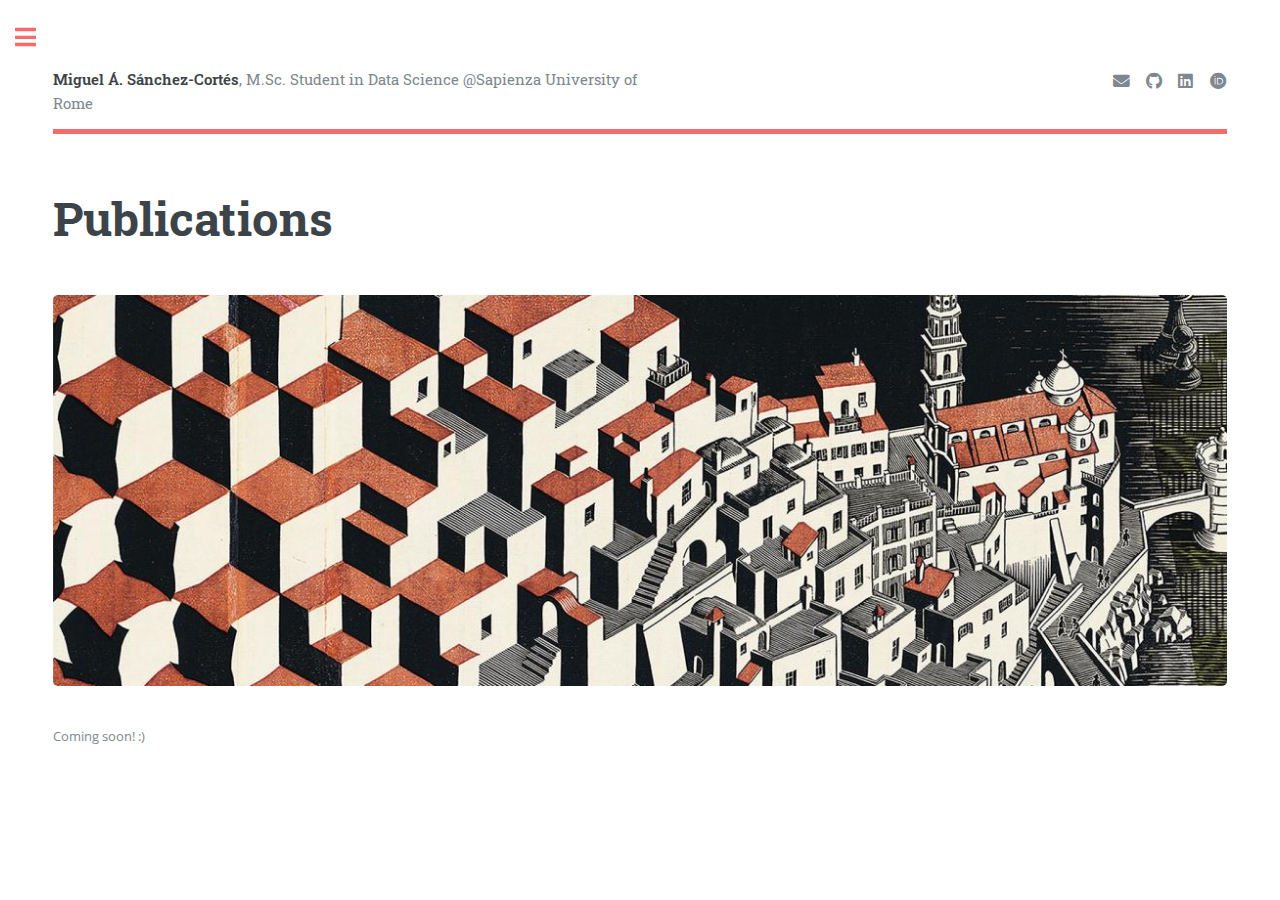
==== commit b8709308: "Small changes" ====
--- a/generic.html
+++ b/generic.html
@@ -6,7 +6,7 @@
 -->
 <html>
 	<head>
-		<title>Generic - Editorial by HTML5 UP</title>
+		<title>Publications</title>
 		<meta charset="utf-8" />
 		<meta name="viewport" content="width=device-width, initial-scale=1, user-scalable=no" />
 		<link rel="stylesheet" href="assets/css/main.css" />
@@ -21,46 +21,25 @@
 						<div class="inner">
 
 							<!-- Header -->
-								<header id="header">
-									<a href="index.html" class="logo"><strong>Editorial</strong> by HTML5 UP</a>
-									<ul class="icons">
-										<li><a href="#" class="icon brands fa-twitter"><span class="label">Twitter</span></a></li>
-										<li><a href="#" class="icon brands fa-facebook-f"><span class="label">Facebook</span></a></li>
-										<li><a href="#" class="icon brands fa-snapchat-ghost"><span class="label">Snapchat</span></a></li>
-										<li><a href="#" class="icon brands fa-instagram"><span class="label">Instagram</span></a></li>
-										<li><a href="#" class="icon brands fa-medium-m"><span class="label">Medium</span></a></li>
-									</ul>
-								</header>
+							<header id="header">
+								<a href="index.html" class="logo"><strong>Miguel Á. Sánchez-Cortés</strong>, M.Sc. Student in Data Science @Sapienza University of Rome</a>
+								<ul class="icons">
+									<li><a href="mailto:sanchezcortes.2049495@studenti.uniroma1.it" class="icon solid fa-envelope"><span class="label">Mail</span></a></li>
+									<li><a href="https://github.com/msancor" class="icon brands fa-github"><span class="label">Github</span></a></li>
+									<li><a href="https://www.linkedin.com/in/msancor/" class="icon brands fa-linkedin"><span class="label">Linkedin</span></a></li>
+									<li><a href="https://orcid.org/0009-0007-3870-546X" class="icon brands fa-orcid"><span class="label">ORCID</span></a></li>
+								</ul>
+							</header>
 
 							<!-- Content -->
 								<section>
 									<header class="main">
-										<h1>Generic</h1>
+										<h1>Publications</h1>
 									</header>
 
-									<span class="image main"><img src="images/pic11.jpg" alt="" /></span>
+									<span class="image main"><img src="images/escher.jpeg" alt="" /></span>
 
-									<p>Donec eget ex magna. Interdum et malesuada fames ac ante ipsum primis in faucibus. Pellentesque venenatis dolor imperdiet dolor mattis sagittis. Praesent rutrum sem diam, vitae egestas enim auctor sit amet. Pellentesque leo mauris, consectetur id ipsum sit amet, fergiat. Pellentesque in mi eu massa lacinia malesuada et a elit. Donec urna ex, lacinia in purus ac, pretium pulvinar mauris. Curabitur sapien risus, commodo eget turpis at, elementum convallis elit. Pellentesque enim turpis, hendrerit.</p>
-									<p>Lorem ipsum dolor sit amet, consectetur adipiscing elit. Duis dapibus rutrum facilisis. Class aptent taciti sociosqu ad litora torquent per conubia nostra, per inceptos himenaeos. Etiam tristique libero eu nibh porttitor fermentum. Nullam venenatis erat id vehicula viverra. Nunc ultrices eros ut ultricies condimentum. Mauris risus lacus, blandit sit amet venenatis non, bibendum vitae dolor. Nunc lorem mauris, fringilla in aliquam at, euismod in lectus. Pellentesque habitant morbi tristique senectus et netus et malesuada fames ac turpis egestas. In non lorem sit amet elit placerat maximus. Pellentesque aliquam maximus risus, vel sed vehicula.</p>
-									<p>Interdum et malesuada fames ac ante ipsum primis in faucibus. Pellentesque venenatis dolor imperdiet dolor mattis sagittis. Praesent rutrum sem diam, vitae egestas enim auctor sit amet. Pellentesque leo mauris, consectetur id ipsum sit amet, fersapien risus, commodo eget turpis at, elementum convallis elit. Pellentesque enim turpis, hendrerit tristique lorem ipsum dolor.</p>
-
-									<hr class="major" />
-
-									<h2>Interdum sed dapibus</h2>
-									<p>Donec eget ex magna. Interdum et malesuada fames ac ante ipsum primis in faucibus. Pellentesque venenatis dolor imperdiet dolor mattis sagittis. Praesent rutrum sem diam, vitae egestas enim auctor sit amet. Pellentesque leo mauris, consectetur id ipsum sit amet, fergiat. Pellentesque in mi eu massa lacinia malesuada et a elit. Donec urna ex, lacinia in purus ac, pretium pulvinar mauris. Curabitur sapien risus, commodo eget turpis at, elementum convallis elit. Pellentesque enim turpis, hendrerit.</p>
-									<p>Lorem ipsum dolor sit amet, consectetur adipiscing elit. Duis dapibus rutrum facilisis. Class aptent taciti sociosqu ad litora torquent per conubia nostra, per inceptos himenaeos. Etiam tristique libero eu nibh porttitor fermentum. Nullam venenatis erat id vehicula viverra. Nunc ultrices eros ut ultricies condimentum. Mauris risus lacus, blandit sit amet venenatis non, bibendum vitae dolor. Nunc lorem mauris, fringilla in aliquam at, euismod in lectus. Pellentesque habitant morbi tristique senectus et netus et malesuada fames ac turpis egestas. In non lorem sit amet elit placerat maximus. Pellentesque aliquam maximus risus, vel sed vehicula. Interdum et malesuada fames ac ante ipsum primis in faucibus. Pellentesque venenatis dolor imperdiet dolor mattis sagittis. Praesent rutrum sem diam, vitae egestas enim auctor sit amet. Pellentesque leo mauris, consectetur id ipsum sit amet, fersapien risus, commodo eget turpis at, elementum convallis elit. Pellentesque enim turpis, hendrerit tristique lorem ipsum dolor.</p>
-
-									<hr class="major" />
-
-									<h2>Magna etiam veroeros</h2>
-									<p>Lorem ipsum dolor sit amet, consectetur adipiscing elit. Duis dapibus rutrum facilisis. Class aptent taciti sociosqu ad litora torquent per conubia nostra, per inceptos himenaeos. Etiam tristique libero eu nibh porttitor fermentum. Nullam venenatis erat id vehicula viverra. Nunc ultrices eros ut ultricies condimentum. Mauris risus lacus, blandit sit amet venenatis non, bibendum vitae dolor. Nunc lorem mauris, fringilla in aliquam at, euismod in lectus. Pellentesque habitant morbi tristique senectus et netus et malesuada fames ac turpis egestas. In non lorem sit amet elit placerat maximus. Pellentesque aliquam maximus risus, vel sed vehicula.</p>
-									<p>Interdum et malesuada fames ac ante ipsum primis in faucibus. Pellentesque venenatis dolor imperdiet dolor mattis sagittis. Praesent rutrum sem diam, vitae egestas enim auctor sit amet. Pellentesque leo mauris, consectetur id ipsum sit amet, fersapien risus, commodo eget turpis at, elementum convallis elit. Pellentesque enim turpis, hendrerit tristique lorem ipsum dolor.</p>
-
-									<hr class="major" />
-
-									<h2>Lorem aliquam bibendum</h2>
-									<p>Donec eget ex magna. Interdum et malesuada fames ac ante ipsum primis in faucibus. Pellentesque venenatis dolor imperdiet dolor mattis sagittis. Praesent rutrum sem diam, vitae egestas enim auctor sit amet. Pellentesque leo mauris, consectetur id ipsum sit amet, fergiat. Pellentesque in mi eu massa lacinia malesuada et a elit. Donec urna ex, lacinia in purus ac, pretium pulvinar mauris. Curabitur sapien risus, commodo eget turpis at, elementum convallis elit. Pellentesque enim turpis, hendrerit.</p>
-									<p>Lorem ipsum dolor sit amet, consectetur adipiscing elit. Duis dapibus rutrum facilisis. Class aptent taciti sociosqu ad litora torquent per conubia nostra, per inceptos himenaeos. Etiam tristique libero eu nibh porttitor fermentum. Nullam venenatis erat id vehicula viverra. Nunc ultrices eros ut ultricies condimentum. Mauris risus lacus, blandit sit amet venenatis non, bibendum vitae dolor. Nunc lorem mauris, fringilla in aliquam at, euismod in lectus. Pellentesque habitant morbi tristique senectus et netus et malesuada fames ac turpis egestas. In non lorem sit amet elit placerat maximus. Pellentesque aliquam maximus risus, vel sed vehicula.</p>
+									<p>Coming soon! :)</p>
 
 								</section>
 
@@ -68,96 +47,41 @@
 					</div>
 
 				<!-- Sidebar -->
-					<div id="sidebar">
-						<div class="inner">
+				<div id="sidebar">
+					<div class="inner">
 
-							<!-- Search -->
-								<section id="search" class="alt">
-									<form method="post" action="#">
-										<input type="text" name="query" id="query" placeholder="Search" />
-									</form>
-								</section>
+						<!-- Menu -->
+							<nav id="menu">
+								<header class="major">
+									<h2>Menu</h2>
+								</header>
+								<ul>
+									<li><a href="index.html">Homepage</a></li>
+									<li><a href="#experience">Research Experience</a></li>
+									<li><a href="#projects">Recent Projects</a></li>
+									<li><a href="generic.html">Publications</a></li>
+								</ul>
+							</nav>
 
-							<!-- Menu -->
-								<nav id="menu">
-									<header class="major">
-										<h2>Menu</h2>
-									</header>
-									<ul>
-										<li><a href="index.html">Homepage</a></li>
-										<li><a href="generic.html">Generic</a></li>
-										<li><a href="elements.html">Elements</a></li>
-										<li>
-											<span class="opener">Submenu</span>
-											<ul>
-												<li><a href="#">Lorem Dolor</a></li>
-												<li><a href="#">Ipsum Adipiscing</a></li>
-												<li><a href="#">Tempus Magna</a></li>
-												<li><a href="#">Feugiat Veroeros</a></li>
-											</ul>
-										</li>
-										<li><a href="#">Etiam Dolore</a></li>
-										<li><a href="#">Adipiscing</a></li>
-										<li>
-											<span class="opener">Another Submenu</span>
-											<ul>
-												<li><a href="#">Lorem Dolor</a></li>
-												<li><a href="#">Ipsum Adipiscing</a></li>
-												<li><a href="#">Tempus Magna</a></li>
-												<li><a href="#">Feugiat Veroeros</a></li>
-											</ul>
-										</li>
-										<li><a href="#">Maximus Erat</a></li>
-										<li><a href="#">Sapien Mauris</a></li>
-										<li><a href="#">Amet Lacinia</a></li>
-									</ul>
-								</nav>
+						<!-- Section -->
+							<section>
+								<header class="major">
+									<h2>Get in touch</h2>
+								</header>
+								<ul class="contact">
+									<li class="icon solid fa-envelope"><a href="mailto:sanchezcortes.2049495@studenti.uniroma1.it">sanchezcortes.2049495@studenti.uniroma1.it</a></li>
+									<li class="icon solid fa-github"><a href="https://github.com/msancor">Github</a></li>
+									<li class="icon solid fa-linkedin"><a href="https://www.linkedin.com/in/msancor/">Miguel Ángel Sánchez Cortés</a></li>
+								</ul>
+							</section>
 
-							<!-- Section -->
-								<section>
-									<header class="major">
-										<h2>Ante interdum</h2>
-									</header>
-									<div class="mini-posts">
-										<article>
-											<a href="#" class="image"><img src="images/pic07.jpg" alt="" /></a>
-											<p>Aenean ornare velit lacus, ac varius enim lorem ullamcorper dolore aliquam.</p>
-										</article>
-										<article>
-											<a href="#" class="image"><img src="images/pic08.jpg" alt="" /></a>
-											<p>Aenean ornare velit lacus, ac varius enim lorem ullamcorper dolore aliquam.</p>
-										</article>
-										<article>
-											<a href="#" class="image"><img src="images/pic09.jpg" alt="" /></a>
-											<p>Aenean ornare velit lacus, ac varius enim lorem ullamcorper dolore aliquam.</p>
-										</article>
-									</div>
-									<ul class="actions">
-										<li><a href="#" class="button">More</a></li>
-									</ul>
-								</section>
+						<!-- Footer -->
+							<footer id="footer">
+								<p class="copyright">&copy; 2024. Miguel Á. Sánchez-Cortés. Design adapted from: <a href="https://html5up.net">HTML5 UP</a>.</p>
+							</footer>
 
-							<!-- Section -->
-								<section>
-									<header class="major">
-										<h2>Get in touch</h2>
-									</header>
-									<p>Sed varius enim lorem ullamcorper dolore aliquam aenean ornare velit lacus, ac varius enim lorem ullamcorper dolore. Proin sed aliquam facilisis ante interdum. Sed nulla amet lorem feugiat tempus aliquam.</p>
-									<ul class="contact">
-										<li class="icon solid fa-envelope"><a href="#">information@untitled.tld</a></li>
-										<li class="icon solid fa-phone">(000) 000-0000</li>
-										<li class="icon solid fa-home">1234 Somewhere Road #8254<br />
-										Nashville, TN 00000-0000</li>
-									</ul>
-								</section>
-
-							<!-- Footer -->
-								<footer id="footer">
-									<p class="copyright">&copy; Untitled. All rights reserved. Demo Images: <a href="https://unsplash.com">Unsplash</a>. Design: <a href="https://html5up.net">HTML5 UP</a>.</p>
-								</footer>
-
-						</div>
 					</div>
+				</div>
 
 			</div>
 
@@ -169,4 +93,4 @@
 			<script src="assets/js/main.js"></script>
 
 	</body>
-</html>+</html>
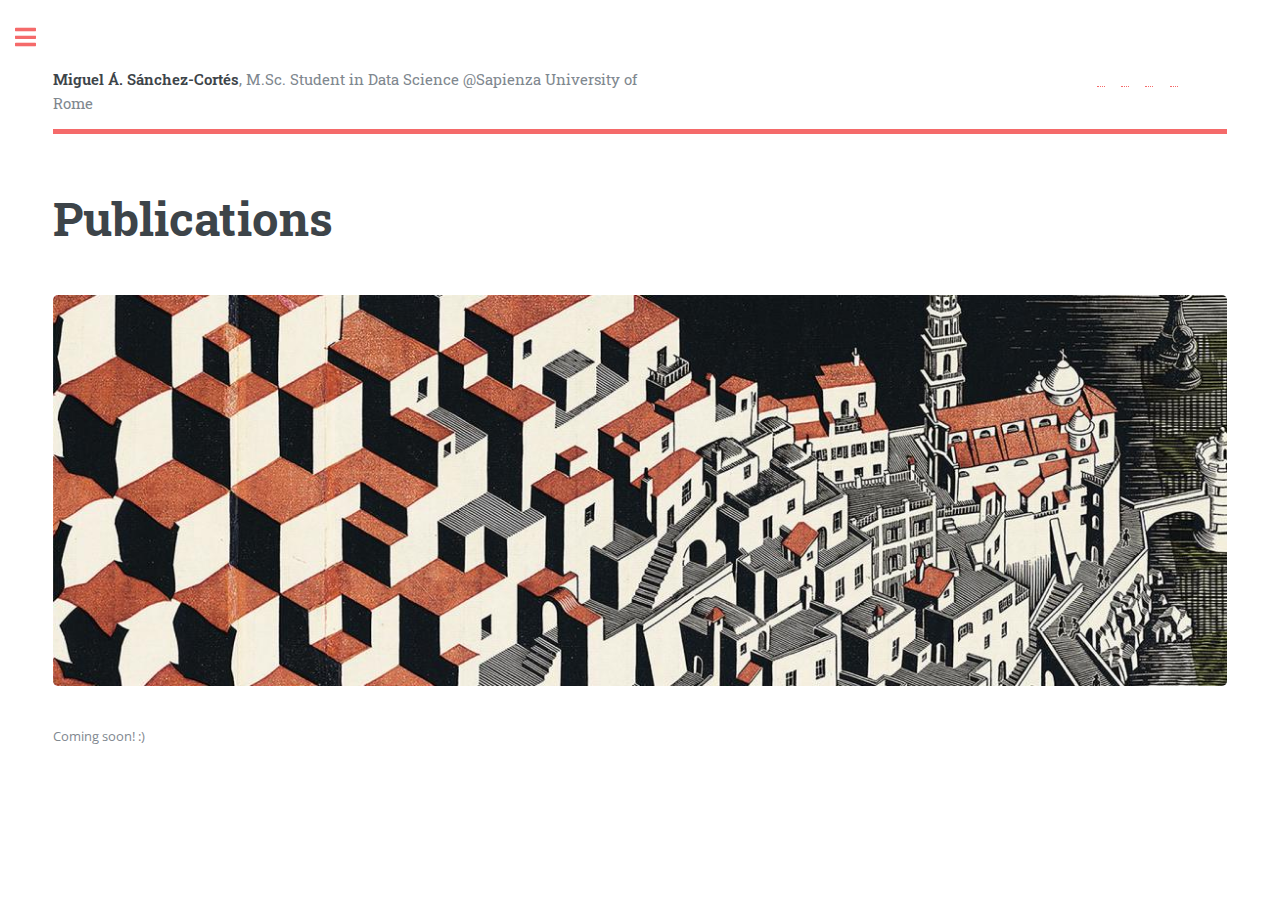
==== commit 47c1bc9e: "changes for CSH" ====
--- a/generic.html
+++ b/generic.html
@@ -10,6 +10,7 @@
 		<meta charset="utf-8" />
 		<meta name="viewport" content="width=device-width, initial-scale=1, user-scalable=no" />
 		<link rel="stylesheet" href="assets/css/main.css" />
+		<link rel="stylesheet" href="https://cdnjs.cloudflare.com/ajax/libs/font-awesome/6.7.1/css/all.min.css" integrity="sha512-5Hs3dF2AEPkpNAR7UiOHba+lRSJNeM2ECkwxUIxC1Q/FLycGTbNapWXB4tP889k5T5Ju8fs4b1P5z/iB4nMfSQ==" crossorigin="anonymous" referrerpolicy="no-referrer" />
 	</head>
 	<body class="is-preload">
 
@@ -24,10 +25,13 @@
 							<header id="header">
 								<a href="index.html" class="logo"><strong>Miguel Á. Sánchez-Cortés</strong>, M.Sc. Student in Data Science @Sapienza University of Rome</a>
 								<ul class="icons">
-									<li><a href="mailto:sanchezcortes.2049495@studenti.uniroma1.it" class="icon solid fa-envelope"><span class="label">Mail</span></a></li>
-									<li><a href="https://github.com/msancor" class="icon brands fa-github"><span class="label">Github</span></a></li>
-									<li><a href="https://www.linkedin.com/in/msancor/" class="icon brands fa-linkedin"><span class="label">Linkedin</span></a></li>
-									<li><a href="https://orcid.org/0009-0007-3870-546X" class="icon brands fa-orcid"><span class="label">ORCID</span></a></li>
+									<li><a href="mailto:sanchezcortes.2049495@studenti.uniroma1.it" class="fa-solid fa-envelope"></a></li>
+										<li><a href="https://github.com/msancor" class="fa-brands fa-github"></a></li>
+										<li><a href="https://www.linkedin.com/in/msancor/" class="fa-brands fa-linkedin"></a></li>
+										<li><a href="https://orcid.org/0009-0007-3870-546X" class="fa-brands fa-orcid"></a></li>
+										<li><a href="https://scholar.google.com/citations?hl=it&user=ui_F3zwAAAAJ" class="fa-brands fa-google-scholar"></a></li>
+										<li><a href="https://x.com/msanchezc_?s=21&t=jtoLq9N1Y-DA2quR0SvqUg" class="fa-brands fa-x-twitter"></a></li>
+										<li><a href="https://bsky.app/profile/msanchezc.bsky.social" class="fa-brands fa-bluesky"></a></li>
 								</ul>
 							</header>
 
@@ -57,8 +61,9 @@
 								</header>
 								<ul>
 									<li><a href="index.html">Homepage</a></li>
-									<li><a href="#experience">Research Experience</a></li>
-									<li><a href="#projects">Recent Projects</a></li>
+									<li><a href="index.html">Titles & Certifications</a></li>
+									<li><a href="index.html">Additional Experience</a></li>
+									<li><a href="index.html">Recent Projects</a></li>
 									<li><a href="generic.html">Publications</a></li>
 								</ul>
 							</nav>
@@ -69,16 +74,17 @@
 									<h2>Get in touch</h2>
 								</header>
 								<ul class="contact">
-									<li class="icon solid fa-envelope"><a href="mailto:sanchezcortes.2049495@studenti.uniroma1.it">sanchezcortes.2049495@studenti.uniroma1.it</a></li>
-									<li class="icon solid fa-github"><a href="https://github.com/msancor">Github</a></li>
-									<li class="icon solid fa-linkedin"><a href="https://www.linkedin.com/in/msancor/">Miguel Ángel Sánchez Cortés</a></li>
+									<li class="icon solid fa-envelope"><a href="mailto:sanchezcortes.2049495@studenti.uniroma1.it">Mail</a></li>
+									<li class="icon brands fa-github"><a href="https://github.com/msancor">Github</a></li>
+									<li class="icon brands fa-linkedin"><a href="https://www.linkedin.com/in/msancor/">Miguel Ángel Sánchez Cortés</a></li>
 								</ul>
 							</section>
 
 						<!-- Footer -->
-							<footer id="footer">
-								<p class="copyright">&copy; 2024. Miguel Á. Sánchez-Cortés. Design adapted from: <a href="https://html5up.net">HTML5 UP</a>.</p>
-							</footer>
+						<footer id="footer">
+							<p class="copyright">&copy; 2024. Miguel Á. Sánchez-Cortés. Design adapted from: <a href="https://html5up.net">HTML5 UP</a>.</p>
+							<p class="copyright">&copy; Last updated on November 22nd, 2024.</p>
+						</footer>
 
 					</div>
 				</div>
--- a/assets/css/main.css
+++ b/assets/css/main.css
@@ -1,10 +1,6 @@
 @import url(fontawesome-all.min.css);
 @import url("https://fonts.googleapis.com/css?family=Open+Sans:400,600,400italic,600italic|Roboto+Slab:400,700");
-/*
-	Editorial by HTML5 UP
-	html5up.net | @ajlkn
-	Free for personal and commercial use under the CCA 3.0 license (html5up.net/license)
-*/
+
 html, body, div, span, applet, object,
 iframe, h1, h2, h3, h4, h5, h6, p, blockquote,
 pre, a, abbr, acronym, address, big, cite,
@@ -33,6 +29,14 @@
 ol, ul {
   list-style: none; }
 
+ul li ul{
+  margin-bottom: 0.5em;
+}
+
+ul li ul li {
+  list-style-type: circle;
+}
+
 blockquote, q {
   quotes: none; }
   blockquote:before, blockquote:after, q:before, q:after {
@@ -128,7 +132,9 @@
   font-style: italic; }
 
 p {
-  margin: 0 0 2em 0; }
+  margin: 0 0 1em 0; 
+  text-align: justify;
+}
 
 h1, h2, h3, h4, h5, h6 {
   color: #3d4449;
@@ -161,6 +167,10 @@
 h6 {
   font-size: 0.7em; }
 
+.customIndent {
+	padding-left: 2em;
+	}
+
 @media screen and (max-width: 1680px) {
   h1 {
     font-size: 3.5em; } }
@@ -174,7 +184,10 @@
     font-size: 2em;
     line-height: 1.4; }
   h2 {
-    font-size: 1.5em; } }
+    font-size: 1.5em; } 
+  .customIndent {
+    padding-left: 1.5em;
+    }}
 
 sub {
   font-size: 0.8em;
@@ -189,8 +202,8 @@
 blockquote {
   border-left: solid 3px rgba(210, 215, 217, 0.75);
   font-style: italic;
-  margin: 0 0 2em 0;
-  padding: 0.5em 0 0.5em 2em; }
+  margin: 0 0 1em 0;
+  padding: 0.5em 0 0.5em 1.5em; }
 
 code {
   background: rgba(230, 235, 237, 0.25);
@@ -1185,6 +1198,12 @@
     border-radius: 0;
     padding: 0; }
 
+@media screen and (max-width: 480px){
+  .box{
+    text-align: justify;
+  }
+}
+
 /* Icon */
 .icon {
   text-decoration: none;
@@ -1243,8 +1262,88 @@
     width: 100%; }
     .image.main img {
       width: 100%; }
-
-a.image {
+    
+  .image.thumb {
+    text-align: center;
+  }
+
+    .image.thumb:after {
+      -moz-transition: opacity 0.2s ease-in-out;
+      -webkit-transition: opacity 0.2s ease-in-out;
+      -ms-transition: opacity 0.2s ease-in-out;
+      transition: opacity 0.2s ease-in-out;
+      border-radius: 0.35em;
+      border: solid 3px rgba(255, 255, 255, 0.5);
+      color: #fff;
+      content: 'View';
+      display: inline-block;
+      font-size: 1em;
+      font-weight: 400;
+      left: 50%;
+      line-height: 2.25em;
+      margin: -1.25em 0 0 -3em;
+      opacity: 0;
+      padding: 0 1.5em;
+      position: absolute;
+      text-align: center;
+      text-decoration: none;
+      top: 50%;
+      white-space: nowrap;
+    }
+
+    .image.image.thumb:before{
+        -moz-transition: opacity 0.2s ease-in-out;
+        -webkit-transition: opacity 0.2s ease-in-out;
+        -ms-transition: opacity 0.2s ease-in-out;
+        transition: opacity 0.2s ease-in-out;
+        background: url("images/overlay.png");
+        border-radius: 0.35em;
+        content: '';
+        display: block;
+        height: 100%;
+        left: 0;
+        opacity: 0.1;
+        position: absolute;
+        top: 0;
+        width: 100%;
+    }
+
+    .image.thumb:hover:after{
+      opacity: 1.0;
+    }
+
+    .image.thumb:hover:before {
+      background: url("images/overlay.png"), url("images/overlay.png");
+      opacity: 1.0;
+    }
+
+  .image.proj {
+    -moz-transition: -moz-transform 0.2s ease;
+    -webkit-transition: -webkit-transform 0.2s ease;
+    -ms-transition: -ms-transform 0.2s ease;
+    transition: transform 0.2s ease;
+  }
+  .image.image.proj:before{
+    background: url("images/overlay.png");
+    border-radius: 0.35em;
+    content: '';
+    display: block;
+    height: 100%;
+    left: 0;
+    opacity: 0.1;
+    position: absolute;
+    top: 0;
+    width: 100%;
+  }
+  
+  /* .image.image.proj:hover{
+    -moz-transform: scale(1.05);
+    -webkit-transform: scale(1.05);
+    -ms-transform: scale(1.05);
+    transform: scale(1.05); 
+  } */
+
+/* a.image {
   overflow: hidden; }
   a.image img {
     -moz-transition: -moz-transform 0.2s ease;
@@ -1252,10 +1351,10 @@
     -ms-transition: -ms-transform 0.2s ease;
     transition: transform 0.2s ease; }
   a.image:hover img {
-    -moz-transform: scale(1.075);
-    -webkit-transform: scale(1.075);
-    -ms-transform: scale(1.075);
-    transform: scale(1.075); }
+    -moz-transform: scale(1.05);
+    -webkit-transform: scale(1.05);
+    -ms-transform: scale(1.05);
+    transform: scale(1.05); } */
 
 /* List */
 ol {
@@ -1515,7 +1614,7 @@
   input[type="button"]:hover,
   button:hover,
   .button:hover {
-    background-color: rgba(245, 106, 106, 0.05); }
+    background-color: rgba(245, 106, 106, 0.08); }
   input[type="submit"]:active,
   input[type="reset"]:active,
   input[type="button"]:active,
@@ -1596,6 +1695,178 @@
     margin-top: 0;
     padding-top: 0; }
 
+
+/* Slide show*/
+.scene {
+  display: -moz-flex;
+  display: -webkit-flex;
+  display: -ms-flex;
+  display: flex;
+  height:auto;
+  -moz-flex-wrap: wrap;
+  -webkit-flex-wrap: wrap;
+  -ms-flex-wrap: wrap;
+  flex-wrap: wrap;
+  align-items: center; 
+  margin: auto; 
+  margin-bottom: 2em;
+  width:  calc(100%); 
+  background-color: #ffffff;
+  box-shadow: 0 0px 1px 1px #3d4449;  }
+  .scene .left-zone{
+    background: #ffffff;
+    height:auto;
+    flex-grow: 0;
+    display: flex;
+    width: calc(30%);
+    align-items: center;
+    justify-content: left; }
+    .scene .left-zone ul {
+      display: flex;
+      list-style: none;
+      
+      align-content: stretch;
+      align-items: center;
+      flex-direction: column;
+      flex-grow: 1; 
+
+      margin: 0;
+      padding: 0;
+      }
+      .scene .left-zone ul li{
+        display: block;
+        height: calc(100%/5);
+        width: 85%;
+        text-align: center;
+        line-height: 25px;
+        opacity: 1; 
+        font-weight: bolder;
+        border-top: solid 1px rgba(210, 215, 217, 0.75);
+        margin: 1.2em 0 0 0;
+        padding: 1.2em 0 0 0; 
+      }
+      .scene .left-zone ul li:first-child {
+        border-top: 0;
+        margin-top: 0;
+        padding-top: 0; }
+      .scene .left-zone ul li .demo-red{
+        opacity: 1 !important;
+        color: #f56a6a !important;
+        background: #f56a6a;
+        background-clip: text;
+        -webkit-background-clip: text;
+      }
+      .scene .left-zone ul li:last-child{
+        margin-bottom: 0em;
+      }
+      .scene .left-zone ul li:hover{
+        opacity: 1;
+        cursor: pointer;
+      }
+      .scene .left-zone a {
+        border-bottom: none;
+        color: #3d4449;
+      }
+      .scene .left-zone a:hover{
+        color: #3d4449 !important;
+      } 
+
+  .scene .middle-border{
+    background-color: #3d4449;
+    flex-grow: 1;
+    max-width: 0.2%;
+    z-index: 0; }
+  .scene .right-zone{
+    background: #ffffff;
+    height:auto;
+    flex-grow: 0;
+    display: flex;
+    width: calc(69.8%);
+    padding: 3em;
+    justify-content: left; }
+    .scene .right-zone .icona {
+      display: block;
+      position: relative; 
+      width: 6.5em; 
+      float: right;
+      padding: 0 0 0em 1em;
+      top: 0em; }
+    .scene .right-zone .iconabig{
+      display: block;
+      position: relative; 
+      width: 6.5em; 
+      float: right;
+      padding: 0 0 0em 1em;
+      top: 0em;
+      -moz-transform:scale(1.4);
+      -webkit-transform:scale(1.4);
+      transform:scale(1.4);
+    }
+    .scene .right-zone .button {
+      box-shadow: inset 0 0 0 2px #002147;
+      color: #002147 !important;
+    }
+    .scene .right-zone .button:hover{
+      background-color: rgb(0, 33, 71, 0.08);
+    }
+    .scene .right-zone h5{
+      line-height: 1;
+      margin: 0 0 0.5em 0;
+    }
+    .scene .right-zone h5:last-of-type{
+      margin: 0 0 1.5em 0;
+    }
+    .scene .right-zone p{
+      margin: 0 0 0.5em 0;
+      text-align: justify;
+    }
+    .scene .right-zone blockquote{
+      text-align: justify;
+    }
+  @media screen and (max-width: 480px) {
+    .scene{
+      flex-direction: column;
+      /* height: 601px; */
+    }
+    .scene .left-zone{
+        width: calc(100%);
+        min-height: 150px;
+      } 
+    .scene .middle-border{
+      max-height: 1px;
+      max-width: none;
+      width: 95%;
+      }
+    .scene .right-zone{
+      width: calc(100%);
+      /* height: 400px;  */
+      padding: 2em}
+    .scene .left-zone ul li{
+      margin: 0;
+      padding: 0; 
+    }}
+
+/*Effect*/
+.overline-from-left {
+  vertical-align: middle;
+  position: relative;
+  display: inline-block;
+  color: #3d4449;
+  overflow: hidden;
+  background: linear-gradient(to right, #f56a6a, #f56a6a 50%, #3d4449 50%);
+  background-clip: text;
+  bottom:0;
+  -webkit-background-clip: text;
+  -webkit-text-fill-color: transparent;
+  background-size: 200% 100%;
+  background-position: 100%;
+  transition: background-position 400ms ease;
+}
+
+.overline-from-left:hover {
+  background-position: 0 100%;
+}
+
 /* Features */
 .features {
   display: -moz-flex;
@@ -1608,6 +1879,8 @@
   flex-wrap: wrap;
   margin: 0 0 2em -3em;
   width: calc(100% + 3em); }
+  .features h3 { 
+    margin: 0 0 0.3em 0; }
   .features article {
     -moz-align-items: center;
     -webkit-align-items: center;
@@ -1636,31 +1909,27 @@
       -ms-flex-shrink: 0;
       flex-shrink: 0;
       display: block;
-      height: 10em;
-      line-height: 10em;
+      height: 6em;
+      line-height: 6em;
       margin: 0 2em 0 0;
       text-align: center;
-      width: 10em; }
+      width: 6em; }
       .features article .icon:before {
         color: #f56a6a;
         font-size: 2.75rem;
         position: relative;
-        top: 0.05em; }
+        top: 0.075em; }
       .features article .icon:after {
-        -moz-transform: rotate(45deg);
-        -webkit-transform: rotate(45deg);
-        -ms-transform: rotate(45deg);
-        transform: rotate(45deg);
         border-radius: 0.25rem;
         border: solid 2px rgba(210, 215, 217, 0.75);
         content: '';
         display: block;
-        height: 7em;
+        height: 6em;
         left: 50%;
-        margin: -3.5em 0 0 -3.5em;
+        margin: -3em 0 0 -3em;
         position: absolute;
         top: 50%;
-        width: 7em; }
+        width: 6em; }
     .features article .content {
       -moz-flex-grow: 1;
       -webkit-flex-grow: 1;
@@ -1673,6 +1942,7 @@
       width: 100%; }
       .features article .content > :last-child {
         margin-bottom: 0; }
+
   @media screen and (max-width: 980px) {
     .features {
       margin: 0 0 2em 0;
@@ -1689,15 +1959,16 @@
         .features article:last-child {
           margin-bottom: 0; }
         .features article .icon {
-          height: 8em;
-          line-height: 8em;
-          width: 8em; }
+          height: 5em;
+          line-height: 5em;
+          width: 5em; }
           .features article .icon:before {
             font-size: 2.25rem; }
           .features article .icon:after {
-            height: 6em;
+            height: 5em;
             margin: -3em 0 0 -3em;
-            width: 6em; } }
+            width: 5em; } }
+
   @media screen and (max-width: 480px) {
     .features article {
       -moz-flex-direction: column;
@@ -1709,16 +1980,17 @@
       -ms-align-items: -ms-flex-start;
       align-items: flex-start; }
       .features article .icon {
-        height: 6em;
-        line-height: 6em;
-        margin: 0 0 1.5em 0;
-        width: 6em; }
+        height: 4em;
+        line-height: 4em;
+        margin: 0 0 1.2em 0;
+        width: 4em; }
         .features article .icon:before {
           font-size: 1.5rem; }
         .features article .icon:after {
           height: 4em;
           margin: -2em 0 0 -2em;
           width: 4em; } }
+        
   @media screen and (max-width: 480px) {
     .features article .icon:before {
       font-size: 1.25rem; } }
@@ -1735,6 +2007,9 @@
   flex-wrap: wrap;
   margin: 0 0 2em -6em;
   width: calc(100% + 6em); }
+  .posts h3{
+    text-align: center;
+  }
   .posts article {
     -moz-flex-grow: 0;
     -webkit-flex-grow: 0;
@@ -1769,7 +2044,10 @@
       margin-bottom: 0; }
     .posts article .image {
       display: block;
-      margin: 0 0 2em 0; }
+      margin: 2em 0 2em 0;
+      margin-left: auto;
+      margin-right: auto;
+      width: 100%; }
       .posts article .image img {
         display: block;
         width: 100%; }
@@ -1862,7 +2140,11 @@
       padding: 6em 0 4em 0 ;
       border-top: solid 2px rgba(210, 215, 217, 0.75); }
       #main > .inner > section:first-of-type {
+        border-top: 0 !important; 
+        padding-bottom: 0em; }
+      #main > .inner > section:nth-of-type(2) {
         border-top: 0 !important; }
+
   @media screen and (max-width: 1680px) {
     #main > .inner {
       padding: 0 5em 0.1em 5em ; }
@@ -2125,7 +2407,7 @@
     -webkit-flex-shrink: 1;
     -ms-flex-shrink: 1;
     flex-shrink: 1;
-    width: 50%; }
+    width: 60%; }
   #banner .image {
     -moz-flex-grow: 0;
     -webkit-flex-grow: 0;
@@ -2137,7 +2419,7 @@
     flex-shrink: 0;
     display: block;
     margin: 0 0 2em 4em;
-    width: 50%; }
+    width: 40%; }
     #banner .image img {
       height: 100%;
       -moz-object-fit: cover;
@@ -2271,3 +2553,5 @@
     border-top: 0;
     margin-top: 0;
     padding-top: 0; }
+
+    